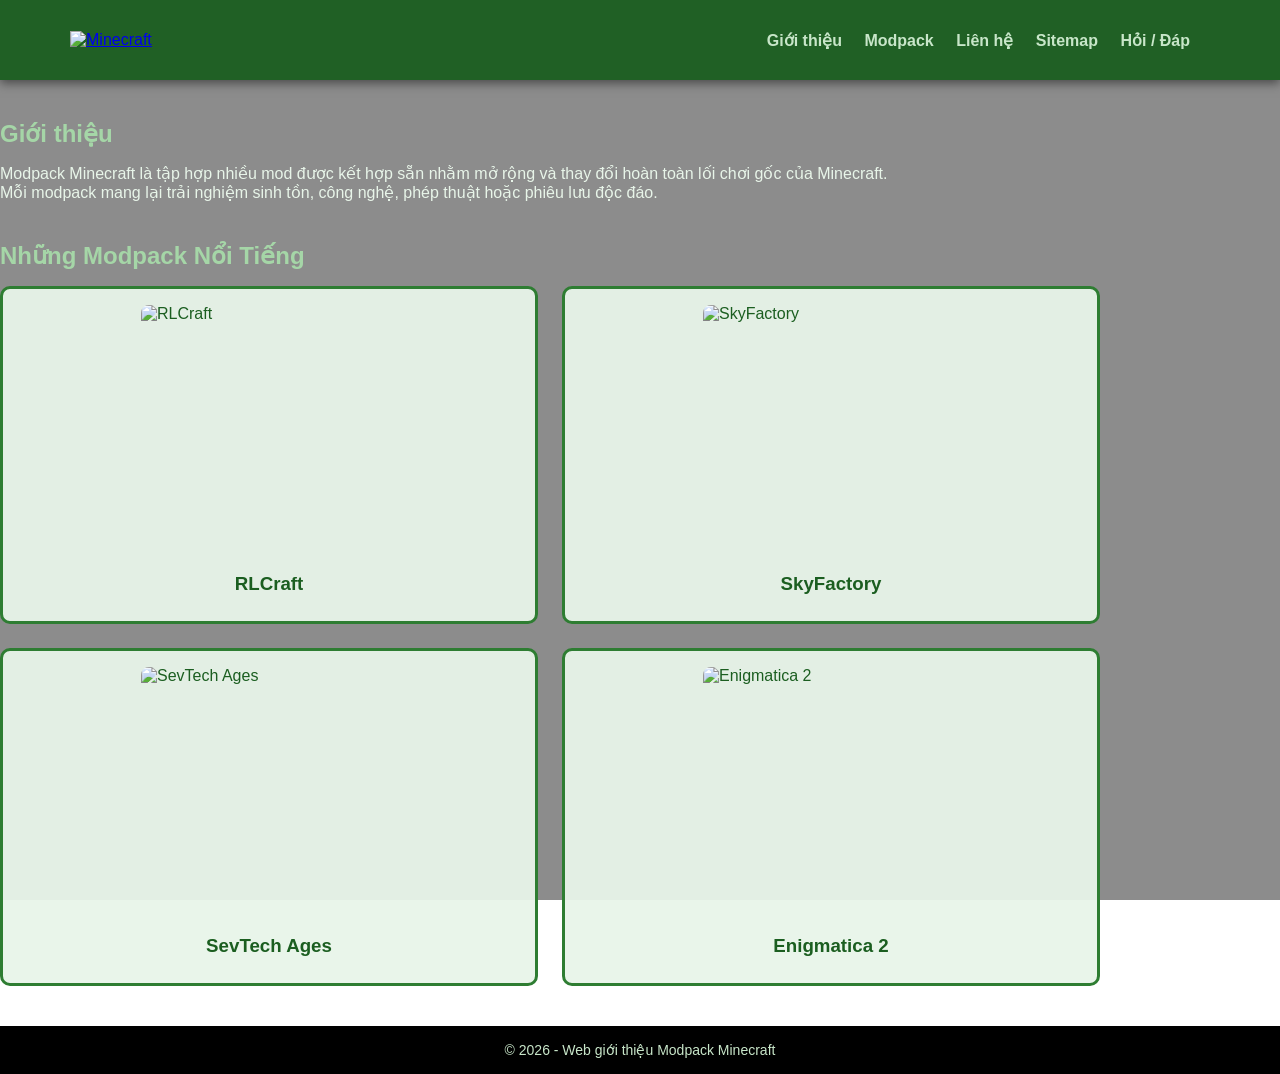
==== index.html @ d9150b83 "Update and rename ASM.html to index.html" ====
<!DOCTYPE html>
<html lang="vi">
<head>
    <meta charset="UTF-8">
    <title>Minecraft Modpacks</title>
    <link rel="icon" type="image/png" href="images/logomc.png">
    <link rel="stylesheet" href="ASMstyles.css">
    <link href="https://fonts.googleapis.com/css2?family=Be+Vietnam+Pro:wght@500;600;700&display=swap" rel="stylesheet">
</head>

<script>
function toggleDetail(card) {
    card.classList.toggle("active");
}
</script>

<body>

<header class="site-header">
    <div class="container header-flex">
        <div class="logo">
            <a href="ASM.html">
                <img src="images/logomc.png" alt="Minecraft">
            </a>
        </div>

        <nav class="nav">
            <a href="#">Giới thiệu</a>
            <a href="#">Modpack</a>
            <a href="#">Liên hệ</a>
            <a href="#">Sitemap</a>
            <a href="#">Hỏi / Đáp</a>
        </nav>
    </div>
</header>

<!-- GIỚI THIỆU -->
<div class="container section">
    <h2>Giới thiệu</h2>
    <p>
        Modpack Minecraft là tập hợp nhiều mod được kết hợp sẵn nhằm mở rộng và thay đổi hoàn toàn
        lối chơi gốc của Minecraft.
    </p>
    <p>
        Mỗi modpack mang lại trải nghiệm sinh tồn, công nghệ, phép thuật hoặc phiêu lưu độc đáo.
    </p>
</div>

<!-- MODPACK -->
<div class="container section">
    <h2>Những Modpack Nổi Tiếng</h2>

    <div class="modpack-grid">

        <!-- RLCraft -->
        <div class="modpack-card rlcraft" onclick="toggleDetail(this)">
            <img src="images/rlcraft.jpg" alt="RLCraft">
            <h3>RLCraft</h3>

            <div class="modpack-detail">
                <p><b>Giới thiệu:</b> Modpack sinh tồn cực khó</p>
                <p><b>Mô tả:</b> RPG, khát nước, nhiệt độ</p>
                <p><b>Độ khó:</b> ★★★★★</p>

                <div class="video-embed">
                    <iframe src="https://www.youtube.com/embed/tbRAUWNf-2Y"
                        allowfullscreen>
                    </iframe>
                </div>
            </div>
        </div>

        <!-- SkyFactory -->
        <div class="modpack-card skyfactory" onclick="toggleDetail(this)">
            <img src="images/skyfactory.jpg" alt="SkyFactory">
            <h3>SkyFactory</h3>

            <div class="modpack-detail">
                <p><b>Giới thiệu:</b> Sinh tồn trên đảo bay</p>
                <p><b>Mô tả:</b> Tạo tài nguyên từ số 0</p>
                <p><b>Độ khó:</b> ★★★☆☆</p>

                <div class="video-embed">
                    <iframe src="https://www.youtube.com/embed/4mYI1bH5y6A"
                        allowfullscreen>
                    </iframe>
                </div>
            </div>
        </div>

        <!-- SevTech -->
        <div class="modpack-card sevtech" onclick="toggleDetail(this)">
            <img src="images/sevtech.jpg" alt="SevTech Ages">
            <h3>SevTech Ages</h3>

            <div class="modpack-detail">
                <p><b>Giới thiệu:</b> Tiến hóa qua thời đại</p>
                <p><b>Mô tả:</b> Từ đồ đá đến công nghệ cao</p>
                <p><b>Độ khó:</b> ★★★★☆</p>

                <div class="video-embed">
                    <iframe src="https://www.youtube.com/embed/GxkqZ6Q9K1A"
                        allowfullscreen>
                    </iframe>
                </div>
            </div>
        </div>

        <!-- Enigmatica -->
        <div class="modpack-card enigmatica" onclick="toggleDetail(this)">
            <img src="images/enigmatica.jpg" alt="Enigmatica 2">
            <h3>Enigmatica 2</h3>

            <div class="modpack-detail">
                <p><b>Giới thiệu:</b> Sinh tồn + công nghệ + phép thuật</p>
                <p><b>Mô tả:</b> Quest rõ ràng</p>
                <p><b>Độ khó:</b> ★★★★☆</p>

                <div class="video-embed">
                    <iframe src="https://www.youtube.com/embed/R2U9Z8Zs5mU"
                        allowfullscreen>
                    </iframe>
                </div>
            </div>
        </div>

    </div>
</div>

<footer class="site-footer">
    © 2026 - Web giới thiệu Modpack Minecraft
</footer>

</body>
</html>
---- ASMstyles.css ----
/* ===== RESET ===== */
* {
    box-sizing: border-box;
    margin: 0;
    padding: 0;
    font-family: Arial, Helvetica, sans-serif;
}

/* ===== BODY + BACKGROUND ===== */
body {
    padding-top: 80px; /* chừa header fixed */
    color: #e8f5e9;
    position: relative;
    min-height: 100vh;
    overflow-x: hidden;
}

/* ===== BACKGROUND IMAGE (BLUR) ===== */
body::before {
    content: "";
    position: fixed;
    top: 0;
    left: 0;
    width: 100%;
    height: 100%;

    background-image: url("images/background.jpg");
    background-size: cover;
    background-position: center;
    background-repeat: no-repeat;

    filter: blur(8px);
    transform: scale(1.1);

    z-index: -2;
}

/* ===== DARK OVERLAY ===== */
body::after {
    content: "";
    position: fixed;
    top: 0;
    left: 0;
    width: 100%;
    height: 100%;
    background: rgba(0, 0, 0, 0.45);
    z-index: -1;
}

/* ===== HEADER ===== */
.site-header {
    position: fixed;
    top: 0;
    left: 0;
    width: 100%;
    height: 80px;
    background: rgba(27, 94, 32, 0.95);
    z-index: 1000;
    box-shadow: 0 3px 10px rgba(0,0,0,0.5);
}

.header-flex {
    display: flex;
    align-items: center;
    justify-content: space-between;
    height: 100%;
}

.logo {
    display: flex;
    align-items: center;
    margin-left: -20px; /* 👈 xích về trái */
}

.nav a {
    color: #c8e6c9;
    margin-left: 18px;
    text-decoration: none;
    font-weight: bold;
}

.nav a:hover {
    color: #ffeb3b;
}

/* ===== LAYOUT ===== */
.container {
    width: 90%;
    max-width: 1100px;
    margin: auto;
}

.section {
    margin: 40px 0;
}

h2 {
    color: #a5d6a7;
    margin-bottom: 16px;
}

/* ===== TABLE ===== */
.modpack-table {
    width: 100%;
    border-collapse: collapse;
    background: rgba(232, 245, 233, 0.95);
    color: #1b5e20;
    border-radius: 8px;
    overflow: hidden;
}

.modpack-table th,
.modpack-table td {
    border: 2px solid #1b5e20;
    padding: 12px;
    vertical-align: top;
}

.modpack-table th {
    background: #2e7d32;
    color: #ffffff;
    text-align: left;
}

.modpack-table tr:hover {
    background: #c8e6c9;
}

.modpack-table img {
    width: 180px;
    height: 110px;
    object-fit: cover;
    display: block;
    border-radius: 4px;
    border: 2px solid #2e7d32;
}

/* ===== FOOTER ===== */
.site-footer {
    background: rgba(13, 59, 38, 0.95);
    color: #c8e6c9;
    text-align: center;
    padding: 16px;
    margin-top: 40px;
    font-size: 14px;
    box-shadow: #94a3b8;
    background-color: #000000;
}

.modpack-grid {
    display: grid;
    grid-template-columns: repeat(2, 1fr);
    gap: 24px;
}

.modpack-card {
    background: rgba(232, 245, 233, 0.95);
    color: #1b5e20;
    border: 3px solid #2e7d32;
    border-radius: 10px;
    padding: 16px;
    cursor: pointer;
    transition: transform 0.2s, box-shadow 0.2s;
}

.modpack-card:hover {
    transform: translateY(-6px);
    box-shadow: 0 10px 20px rgba(0,0,0,0.4);
}

.modpack-card img {
    width: 256px;
    height: 256px;
    object-fit: cover;
    border-radius: 8px;
    margin: 0 auto 12px;   /* căn giữa ảnh */
    display: block;
}
.modpack-card h3 {
    text-align: center;
    margin-bottom: 10px;
}

/* ===== DETAIL (ẨN / HIỆN) ===== */
.modpack-detail {
    display: none;
    margin-top: 10px;
}

.modpack-detail a {
    display: inline-block;
    margin-top: 6px;
    color: #1b5e20;
    font-weight: bold;
}

.modpack-card.active .modpack-detail {
    display: block;
}

/* ===== CARD CHUNG ===== */
.modpack-card {
    background: rgba(232, 245, 233, 0.95);
    color: #1b5e20;
    border: 3px solid #2e7d32;
    border-radius: 10px;
    padding: 16px;
    cursor: pointer;

    transition:
        transform 0.2s,
        box-shadow 0.25s,
        background-color 0.25s,
        border-color 0.25s;
}

.modpack-card:hover {
    transform: translateY(-6px);
}

/* ===== RLCraft – ĐỎ (NGUY HIỂM) ===== */
.modpack-card.rlcraft:hover {
    background: #ffebee;
    border-color: #d32f2f;
    box-shadow: 0 0 18px rgba(211, 47, 47, 0.7);
}

.modpack-card.rlcraft:hover h3 {
    color: #b71c1c;
}

/* ===== SkyFactory – XANH TRỜI ===== */
.modpack-card.skyfactory:hover {
    background: #e3f2fd;
    border-color: #1976d2;
    box-shadow: 0 0 18px rgba(25, 118, 210, 0.7);
}

.modpack-card.skyfactory:hover h3 {
    color: #0d47a1;
}

/* ===== SevTech – TÍM CÔNG NGHỆ ===== */
.modpack-card.sevtech:hover {
    background: #f3e5f5;
    border-color: #7b1fa2;
    box-shadow: 0 0 18px rgba(123, 31, 162, 0.7);
}

.modpack-card.sevtech:hover h3 {
    color: #4a148c;
}

/* ===== Enigmatica – XANH LÁ PHÉP THUẬT (FIX) ===== */
.modpack-card.enigmatica:hover {
    background: #c8e6c9;            /* xanh đậm hơn */
    border-color: #1b5e20;          /* xanh đậm rõ */
    box-shadow: 0 0 20px rgba(27, 94, 32, 0.8);
}

.modpack-card.enigmatica:hover h3 {
    color: #0d3b26;
}

/* ===== MAP DƯỚI FOOTER ===== */
.map-footer {
    display: flex;
    justify-content: flex-end; /* đẩy sang phải */
    padding: 16px 5%;
    background: rgba(0, 0, 0, 0.9);
}

.map-footer iframe {
    width: 320px;
    height: 200px;
    border: 0;
    border-radius: 10px;
    box-shadow: 0 6px 16px rgba(0,0,0,0.6);
}

/* ===== VIDEO MODAL ===== */
.video-modal {
    position: fixed;
    inset: 0;
    background: rgba(0,0,0,0.85);
    display: none;
    justify-content: center;
    align-items: center;
    z-index: 2000;
}

.video-content {
    position: relative;
    width: 80%;
    max-width: 900px;
    aspect-ratio: 16 / 9;
    background: #000;
    border-radius: 12px;
    box-shadow: 0 0 30px rgba(0,0,0,0.8);
}

.video-content iframe {
    width: 100%;
    height: 100%;
    border-radius: 12px;
    border: none;
}

.close-btn {
    position: absolute;
    top: -40px;
    right: 0;
    font-size: 28px;
    color: #fff;
    cursor: pointer;
}

/* ===== VIDEO EMBED TRONG CARD ===== */
.video-embed {
    margin-top: 12px;
    border-radius: 10px;
    overflow: hidden;
    box-shadow: 0 6px 16px rgba(0,0,0,0.4);
}

.video-embed iframe {
    width: 100%;
    height: 220px;
    border: none;
}
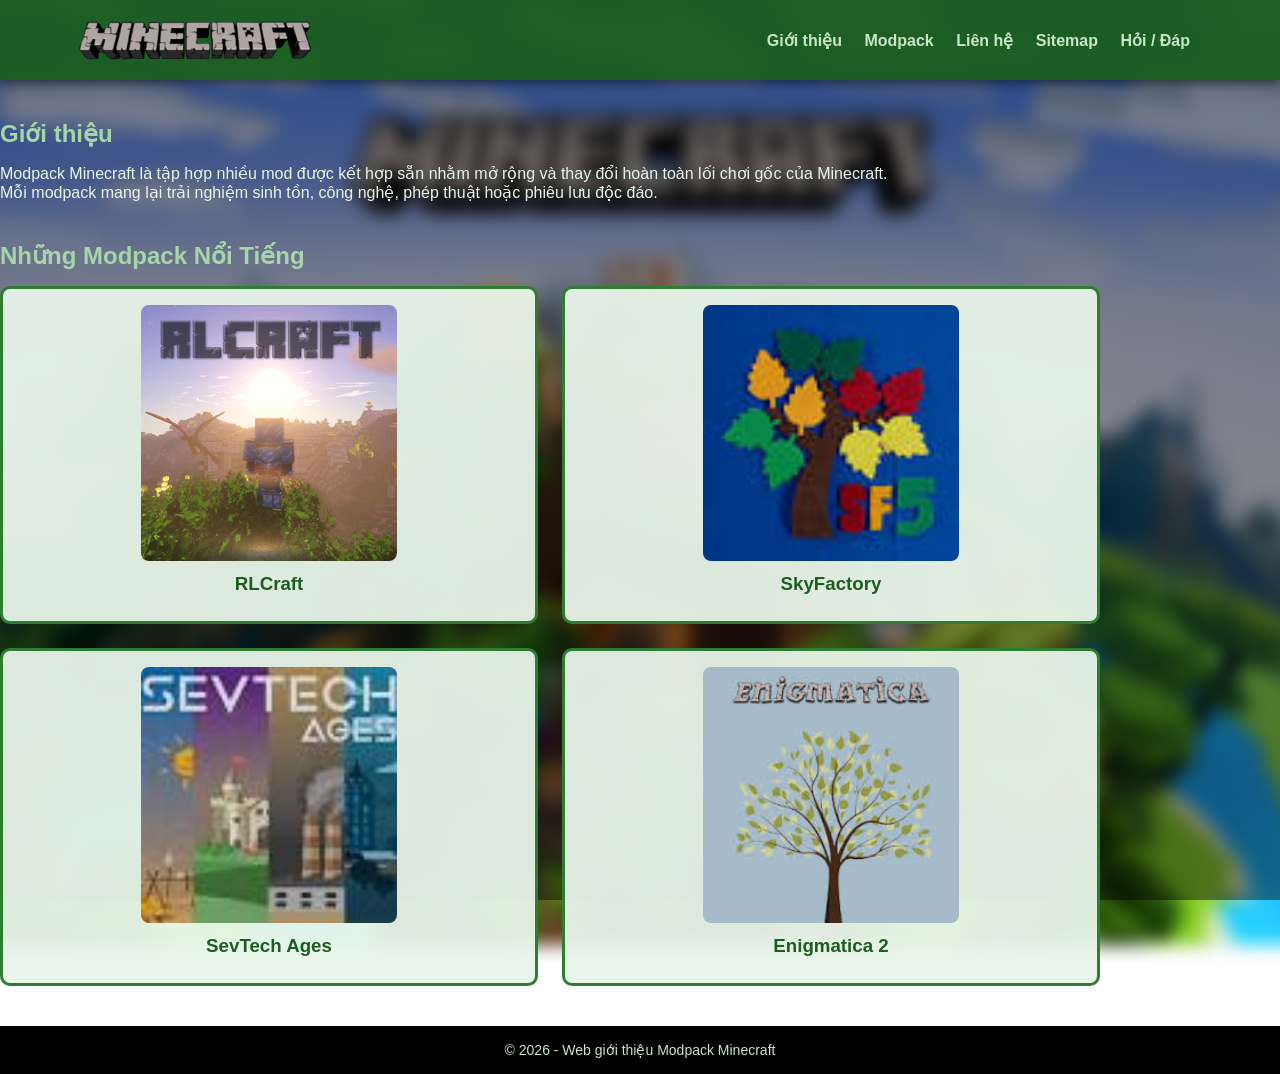
==== commit b33dac1a: "Update index.html" ====
--- a/index.html
+++ b/index.html
@@ -25,11 +25,11 @@
         </div>
 
         <nav class="nav">
-            <a href="#">Giới thiệu</a>
+            <a href="file:///D:/Study/TAILIEU_D/WEB/lab5/Lab5.html">Giới thiệu</a>
             <a href="#">Modpack</a>
             <a href="#">Liên hệ</a>
             <a href="#">Sitemap</a>
-            <a href="#">Hỏi / Đáp</a>
+            <a href="file:///D:/Study/TAILIEU_D/WEB/lab6/Lab6.html">Hỏi / Đáp</a>
         </nav>
     </div>
 </header>
@@ -133,3 +133,4 @@
 
 </body>
 </html>
+
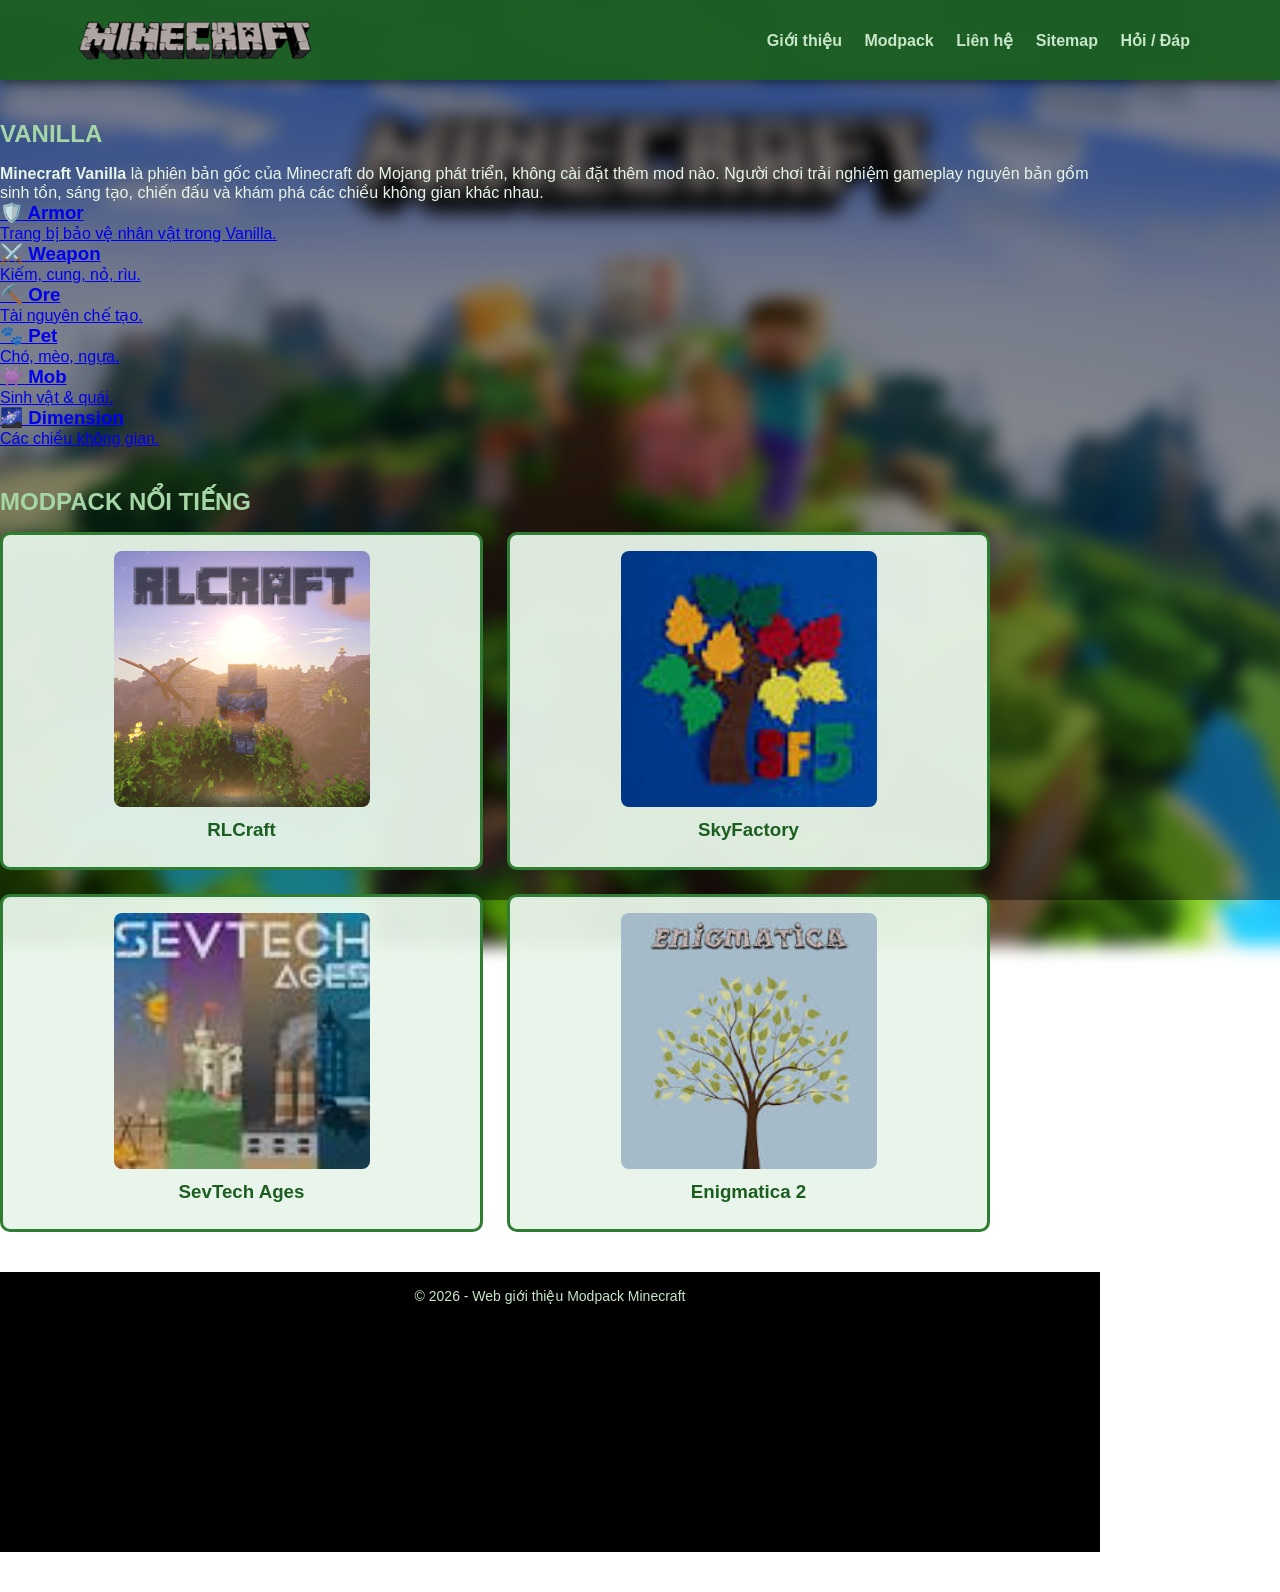
==== commit 1ae1a44d: "Update index.html" ====
--- a/index.html
+++ b/index.html
@@ -1,136 +1,185 @@
-<!DOCTYPE html>
-<html lang="vi">
-<head>
-    <meta charset="UTF-8">
-    <title>Minecraft Modpacks</title>
-    <link rel="icon" type="image/png" href="images/logomc.png">
-    <link rel="stylesheet" href="ASMstyles.css">
-    <link href="https://fonts.googleapis.com/css2?family=Be+Vietnam+Pro:wght@500;600;700&display=swap" rel="stylesheet">
-</head>
+    <!DOCTYPE html>
+    <html lang="vi">
+    <head>
+        <meta charset="UTF-8">
+        <title>Minecraft Modpacks</title>
+        <link rel="icon" type="image/png" href="images/logomc.png">
+        <link rel="stylesheet" href="ASMstyles.css">
+        <link rel="preconnect" href="https://fonts.googleapis.com">
+    <link rel="preconnect" href="https://fonts.gstatic.com" crossorigin>
+    <link href="https://fonts.googleapis.com/css2?family=Be+Vietnam+Pro:wght@400;600;700;800&display=swap" rel="stylesheet">
+    </head>
 
-<script>
-function toggleDetail(card) {
-    card.classList.toggle("active");
-}
-</script>
+    <script>
+    function toggleDetail(card) {
+        card.classList.toggle("active");
+    }
+    </script>
 
-<body>
+    <body>
 
-<header class="site-header">
-    <div class="container header-flex">
-        <div class="logo">
-            <a href="ASM.html">
-                <img src="images/logomc.png" alt="Minecraft">
-            </a>
+    <header class="site-header">
+        <div class="container header-flex">
+            <div class="logo">
+                <a href="ASM.html">
+                    <img src="images/logomc.png" alt="Minecraft">
+                </a>
+            </div>
+
+            <nav class="nav">
+                <a href="#">Giới thiệu</a>
+                <a href="#">Modpack</a>
+                <a href="#">Liên hệ</a>
+                <a href="#sitemap">Sitemap</a>
+                <a href="#">Hỏi / Đáp</a>
+            </nav>
         </div>
+    </header>
 
-        <nav class="nav">
-            <a href="file:///D:/Study/TAILIEU_D/WEB/lab5/Lab5.html">Giới thiệu</a>
-            <a href="#">Modpack</a>
-            <a href="#">Liên hệ</a>
-            <a href="#">Sitemap</a>
-            <a href="file:///D:/Study/TAILIEU_D/WEB/lab6/Lab6.html">Hỏi / Đáp</a>
-        </nav>
-    </div>
-</header>
+    <!-- VANILLA -->
+    <div class="container section" id="vanilla">
+        <h2 class="section-title">VANILLA</h2>
 
-<!-- GIỚI THIỆU -->
-<div class="container section">
-    <h2>Giới thiệu</h2>
-    <p>
-        Modpack Minecraft là tập hợp nhiều mod được kết hợp sẵn nhằm mở rộng và thay đổi hoàn toàn
-        lối chơi gốc của Minecraft.
-    </p>
-    <p>
-        Mỗi modpack mang lại trải nghiệm sinh tồn, công nghệ, phép thuật hoặc phiêu lưu độc đáo.
-    </p>
+        <p>
+            <b>Minecraft Vanilla</b> là phiên bản gốc của Minecraft do Mojang phát triển,
+            không cài đặt thêm mod nào.
+            Người chơi trải nghiệm gameplay nguyên bản gồm sinh tồn, sáng tạo,
+            chiến đấu và khám phá các chiều không gian khác nhau.
+        </p>
+
+<div class="vanilla-grid">
+
+    <a class="vanilla-card" href="vanilla-armor.html">
+        <h3>🛡️ Armor</h3>
+        <p>Trang bị bảo vệ nhân vật trong Vanilla.</p>
+    </a>
+
+    <a class="vanilla-card" href="vanilla-weapon.html">
+        <h3>⚔️ Weapon</h3>
+        <p>Kiếm, cung, nỏ, rìu.</p>
+    </a>
+
+    <a class="vanilla-card" href="vanilla-ore.html">
+        <h3>⛏️ Ore</h3>
+        <p>Tài nguyên chế tạo.</p>
+    </a>
+
+    <a class="vanilla-card" href="vanilla-pet.html">
+        <h3>🐾 Pet</h3>
+        <p>Chó, mèo, ngựa.</p>
+    </a>
+
+    <a class="vanilla-card" href="vanilla-mob.html">
+        <h3>👾 Mob</h3>
+        <p>Sinh vật & quái.</p>
+    </a>
+
+    <a class="vanilla-card" href="vanilla-dimension.html">
+        <h3>🌌 Dimension</h3>
+        <p>Các chiều không gian.</p>
+    </a>
+
 </div>
 
-<!-- MODPACK -->
-<div class="container section">
-    <h2>Những Modpack Nổi Tiếng</h2>
 
-    <div class="modpack-grid">
 
-        <!-- RLCraft -->
-        <div class="modpack-card rlcraft" onclick="toggleDetail(this)">
-            <img src="images/rlcraft.jpg" alt="RLCraft">
-            <h3>RLCraft</h3>
+    <!-- MODPACK -->
+    <div class="container section">
+        <h2 class="section-title">MODPACK NỔI TIẾNG</h2>
 
-            <div class="modpack-detail">
-                <p><b>Giới thiệu:</b> Modpack sinh tồn cực khó</p>
-                <p><b>Mô tả:</b> RPG, khát nước, nhiệt độ</p>
-                <p><b>Độ khó:</b> ★★★★★</p>
+        <div class="modpack-grid">
 
-                <div class="video-embed">
-                    <iframe src="https://www.youtube.com/embed/tbRAUWNf-2Y"
-                        allowfullscreen>
-                    </iframe>
+            <!-- RLCraft -->
+            <div class="modpack-card rlcraft" onclick="toggleDetail(this)">
+                <img src="images/rlcraft.jpg" alt="RLCraft">
+                <h3>RLCraft</h3>
+
+                <div class="modpack-detail">
+                    <p><b>Giới thiệu:</b> Modpack sinh tồn cực khó</p>
+                    <p><b>Mô tả:</b> RPG, khát nước, nhiệt độ</p>
+                    <p><b>Độ khó:</b> ★★★★★</p>
+
+                    <div class="video-embed">
+                        <iframe src="https://www.youtube.com/embed/tbRAUWNf-2Y"
+                            allowfullscreen>
+                        </iframe>
+                    </div>
                 </div>
             </div>
-        </div>
 
-        <!-- SkyFactory -->
-        <div class="modpack-card skyfactory" onclick="toggleDetail(this)">
-            <img src="images/skyfactory.jpg" alt="SkyFactory">
-            <h3>SkyFactory</h3>
+            <!-- SkyFactory -->
+            <div class="modpack-card skyfactory" onclick="toggleDetail(this)">
+                <img src="images/skyfactory.jpg" alt="SkyFactory">
+                <h3>SkyFactory</h3>
 
-            <div class="modpack-detail">
-                <p><b>Giới thiệu:</b> Sinh tồn trên đảo bay</p>
-                <p><b>Mô tả:</b> Tạo tài nguyên từ số 0</p>
-                <p><b>Độ khó:</b> ★★★☆☆</p>
+                <div class="modpack-detail">
+                    <p><b>Giới thiệu:</b> Sinh tồn trên đảo bay</p>
+                    <p><b>Mô tả:</b> Tạo tài nguyên từ số 0</p>
+                    <p><b>Độ khó:</b> ★★★☆☆</p>
 
-                <div class="video-embed">
-                    <iframe src="https://www.youtube.com/embed/4mYI1bH5y6A"
-                        allowfullscreen>
-                    </iframe>
+                    <div class="video-embed">
+                        <iframe src="https://www.youtube.com/embed/4mYI1bH5y6A"
+                            allowfullscreen>
+                        </iframe>
+                    </div>
                 </div>
             </div>
-        </div>
 
-        <!-- SevTech -->
-        <div class="modpack-card sevtech" onclick="toggleDetail(this)">
-            <img src="images/sevtech.jpg" alt="SevTech Ages">
-            <h3>SevTech Ages</h3>
+            <!-- SevTech -->
+            <div class="modpack-card sevtech" onclick="toggleDetail(this)">
+                <img src="images/sevtech.jpg" alt="SevTech Ages">
+                <h3>SevTech Ages</h3>
 
-            <div class="modpack-detail">
-                <p><b>Giới thiệu:</b> Tiến hóa qua thời đại</p>
-                <p><b>Mô tả:</b> Từ đồ đá đến công nghệ cao</p>
-                <p><b>Độ khó:</b> ★★★★☆</p>
+                <div class="modpack-detail">
+                    <p><b>Giới thiệu:</b> Tiến hóa qua thời đại</p>
+                    <p><b>Mô tả:</b> Từ đồ đá đến công nghệ cao</p>
+                    <p><b>Độ khó:</b> ★★★★☆</p>
 
-                <div class="video-embed">
-                    <iframe src="https://www.youtube.com/embed/GxkqZ6Q9K1A"
-                        allowfullscreen>
-                    </iframe>
+                    <div class="video-embed">
+                        <iframe src="https://www.youtube.com/embed/GxkqZ6Q9K1A"
+                            allowfullscreen>
+                        </iframe>
+                    </div>
                 </div>
             </div>
-        </div>
 
-        <!-- Enigmatica -->
-        <div class="modpack-card enigmatica" onclick="toggleDetail(this)">
-            <img src="images/enigmatica.jpg" alt="Enigmatica 2">
-            <h3>Enigmatica 2</h3>
+            <!-- Enigmatica -->
+            <div class="modpack-card enigmatica" onclick="toggleDetail(this)">
+                <img src="images/enigmatica.jpg" alt="Enigmatica 2">
+                <h3>Enigmatica 2</h3>
 
-            <div class="modpack-detail">
-                <p><b>Giới thiệu:</b> Sinh tồn + công nghệ + phép thuật</p>
-                <p><b>Mô tả:</b> Quest rõ ràng</p>
-                <p><b>Độ khó:</b> ★★★★☆</p>
+                <div class="modpack-detail">
+                    <p><b>Giới thiệu:</b> Sinh tồn + công nghệ + phép thuật</p>
+                    <p><b>Mô tả:</b> Quest rõ ràng</p>
+                    <p><b>Độ khó:</b> ★★★★☆</p>
 
-                <div class="video-embed">
-                    <iframe src="https://www.youtube.com/embed/R2U9Z8Zs5mU"
-                        allowfullscreen>
-                    </iframe>
+                    <div class="video-embed">
+                        <iframe src="https://www.youtube.com/embed/R2U9Z8Zs5mU"
+                            allowfullscreen>
+                        </iframe>
+                    </div>
                 </div>
             </div>
+
         </div>
+    </div>          
 
+    <!-- ===== FOOTER + MAP (GIỮ NGUYÊN) ===== -->
+<footer class="site-footer" id="sitemap">
+    <div class="footer-text">
+        © 2026 - Web giới thiệu Modpack Minecraft
     </div>
-</div>
 
-<footer class="site-footer">
-    © 2026 - Web giới thiệu Modpack Minecraft
+    <div class="map-footer">
+        <iframe 
+            src="https://www.google.com/maps/embed?pb=!1m18!1m12!1m3!1d3918.966127888972!2d106.6032147737362!3d10.813904058503981!2m3!1f0!2f0!3f0!3m2!1i1024!2i768!4f13.1!3m3!1m2!1s0x31752b953efb20ef%3A0x41ed21a46cbdc6c!2zRlBUIFBvbHlTY2hvb2wgLSBDxqEgc-G7nyBCw6xuaCBUw6Ju!5e0!3m2!1sen!2s!4v1769586740682!5m2!1sen!2s"
+            loading="lazy"
+            referrerpolicy="no-referrer-when-downgrade">
+        </iframe>
+    </div>
 </footer>
 
-</body>
-</html>
 
+    </body>
+    </html>
+    
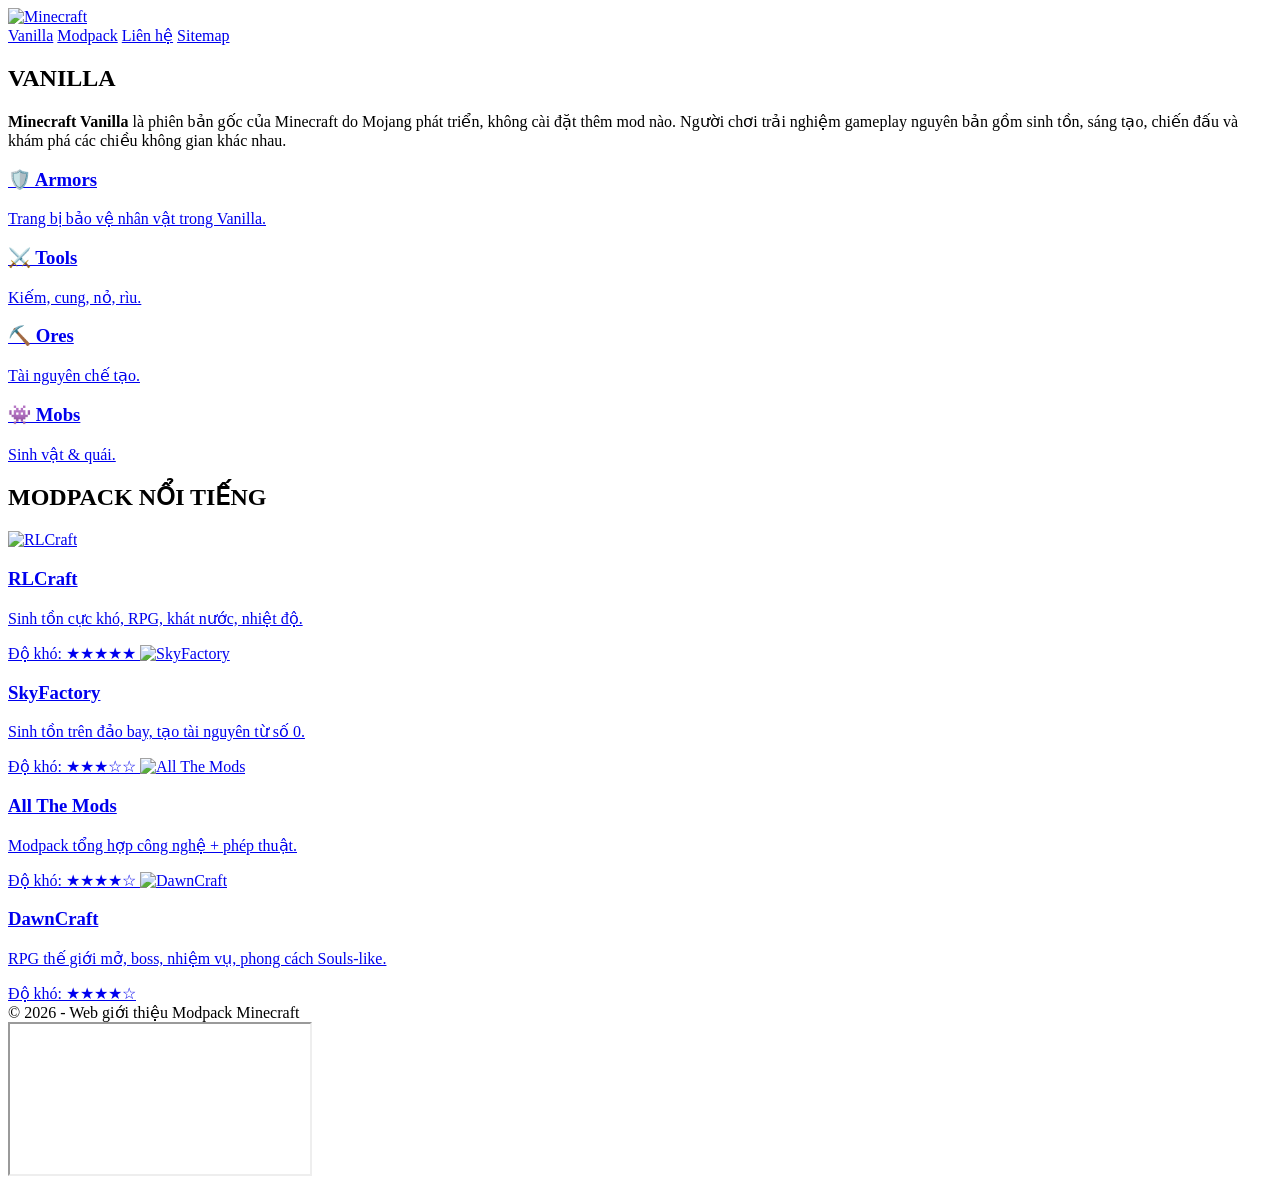
==== commit fc0b2f75: "Update index.html" ====
--- a/index.html
+++ b/index.html
@@ -27,11 +27,10 @@
             </div>
 
             <nav class="nav">
-                <a href="#">Giới thiệu</a>
-                <a href="#">Modpack</a>
-                <a href="#">Liên hệ</a>
+                <a href="#vanilla">Vanilla</a>
+                <a href="#modpack">Modpack</a>
+                <a href="lienhe.html">Liên hệ</a>
                 <a href="#sitemap">Sitemap</a>
-                <a href="#">Hỏi / Đáp</a>
             </nav>
         </div>
     </header>
@@ -50,119 +49,70 @@
 <div class="vanilla-grid">
 
     <a class="vanilla-card" href="vanilla-armor.html">
-        <h3>🛡️ Armor</h3>
+        <h3>🛡️ Armors</h3>
         <p>Trang bị bảo vệ nhân vật trong Vanilla.</p>
     </a>
 
-    <a class="vanilla-card" href="vanilla-weapon.html">
-        <h3>⚔️ Weapon</h3>
+    <a class="vanilla-card" href="vanilla-tools.html">
+        <h3>⚔️ Tools</h3>
         <p>Kiếm, cung, nỏ, rìu.</p>
     </a>
 
     <a class="vanilla-card" href="vanilla-ore.html">
-        <h3>⛏️ Ore</h3>
+        <h3>⛏️ Ores</h3>
         <p>Tài nguyên chế tạo.</p>
     </a>
 
-    <a class="vanilla-card" href="vanilla-pet.html">
-        <h3>🐾 Pet</h3>
-        <p>Chó, mèo, ngựa.</p>
-    </a>
-
-    <a class="vanilla-card" href="vanilla-mob.html">
-        <h3>👾 Mob</h3>
+    <a class="vanilla-card" href="vanilla-mobs.html">
+        <h3>👾 Mobs</h3>
         <p>Sinh vật & quái.</p>
     </a>
-
-    <a class="vanilla-card" href="vanilla-dimension.html">
-        <h3>🌌 Dimension</h3>
-        <p>Các chiều không gian.</p>
-    </a>
-
 </div>
 
 
 
     <!-- MODPACK -->
-    <div class="container section">
-        <h2 class="section-title">MODPACK NỔI TIẾNG</h2>
+    <div class="container section" id="modpack">
+    <h2 class="section-title">MODPACK NỔI TIẾNG</h2>
 
-        <div class="modpack-grid">
+    <div class="modpack-grid">
 
-            <!-- RLCraft -->
-            <div class="modpack-card rlcraft" onclick="toggleDetail(this)">
-                <img src="images/rlcraft.jpg" alt="RLCraft">
-                <h3>RLCraft</h3>
+        <!-- RLCraft -->
+        <a class="modpack-card rlcraft" href="rlcraft.html">
+            <img src="images/rlcraft.jpg" alt="RLCraft">
+            <h3>RLCraft</h3>
+            <p>Sinh tồn cực khó, RPG, khát nước, nhiệt độ.</p>
+            <span class="difficulty">Độ khó: ★★★★★</span>
+        </a>
 
-                <div class="modpack-detail">
-                    <p><b>Giới thiệu:</b> Modpack sinh tồn cực khó</p>
-                    <p><b>Mô tả:</b> RPG, khát nước, nhiệt độ</p>
-                    <p><b>Độ khó:</b> ★★★★★</p>
+        <!-- SkyFactory -->
+        <a class="modpack-card skyfactory" href="skyfactory.html">
+            <img src="images/skyfactory.gif" alt="SkyFactory">
+            <h3>SkyFactory</h3>
+            <p>Sinh tồn trên đảo bay, tạo tài nguyên từ số 0.</p>
+            <span class="difficulty">Độ khó: ★★★☆☆</span>
+        </a>
 
-                    <div class="video-embed">
-                        <iframe src="https://www.youtube.com/embed/tbRAUWNf-2Y"
-                            allowfullscreen>
-                        </iframe>
-                    </div>
-                </div>
-            </div>
+        <!-- All The Mods -->
+        <a class="modpack-card atm" href="allthemod.html">
+            <img src="images/allthemod.jpg" alt="All The Mods">
+            <h3>All The Mods</h3>
+            <p>Modpack tổng hợp công nghệ + phép thuật.</p>
+            <span class="difficulty">Độ khó: ★★★★☆</span>
+        </a>
 
-            <!-- SkyFactory -->
-            <div class="modpack-card skyfactory" onclick="toggleDetail(this)">
-                <img src="images/skyfactory.jpg" alt="SkyFactory">
-                <h3>SkyFactory</h3>
+        <!-- DawnCraft -->
+        <a class="modpack-card dawncraft" href="dawncraft.html">
+            <img src="images/dawncraft.gif" alt="DawnCraft">
+            <h3>DawnCraft</h3>
+            <p>RPG thế giới mở, boss, nhiệm vụ, phong cách Souls-like.</p>
+            <span class="difficulty">Độ khó: ★★★★☆</span>
+        </a>
 
-                <div class="modpack-detail">
-                    <p><b>Giới thiệu:</b> Sinh tồn trên đảo bay</p>
-                    <p><b>Mô tả:</b> Tạo tài nguyên từ số 0</p>
-                    <p><b>Độ khó:</b> ★★★☆☆</p>
-
-                    <div class="video-embed">
-                        <iframe src="https://www.youtube.com/embed/4mYI1bH5y6A"
-                            allowfullscreen>
-                        </iframe>
-                    </div>
-                </div>
-            </div>
-
-            <!-- SevTech -->
-            <div class="modpack-card sevtech" onclick="toggleDetail(this)">
-                <img src="images/sevtech.jpg" alt="SevTech Ages">
-                <h3>SevTech Ages</h3>
-
-                <div class="modpack-detail">
-                    <p><b>Giới thiệu:</b> Tiến hóa qua thời đại</p>
-                    <p><b>Mô tả:</b> Từ đồ đá đến công nghệ cao</p>
-                    <p><b>Độ khó:</b> ★★★★☆</p>
-
-                    <div class="video-embed">
-                        <iframe src="https://www.youtube.com/embed/GxkqZ6Q9K1A"
-                            allowfullscreen>
-                        </iframe>
-                    </div>
-                </div>
-            </div>
-
-            <!-- Enigmatica -->
-            <div class="modpack-card enigmatica" onclick="toggleDetail(this)">
-                <img src="images/enigmatica.jpg" alt="Enigmatica 2">
-                <h3>Enigmatica 2</h3>
-
-                <div class="modpack-detail">
-                    <p><b>Giới thiệu:</b> Sinh tồn + công nghệ + phép thuật</p>
-                    <p><b>Mô tả:</b> Quest rõ ràng</p>
-                    <p><b>Độ khó:</b> ★★★★☆</p>
-
-                    <div class="video-embed">
-                        <iframe src="https://www.youtube.com/embed/R2U9Z8Zs5mU"
-                            allowfullscreen>
-                        </iframe>
-                    </div>
-                </div>
-            </div>
-
+    </div>
+</div>
         </div>
-    </div>          
+         
 
     <!-- ===== FOOTER + MAP (GIỮ NGUYÊN) ===== -->
 <footer class="site-footer" id="sitemap">
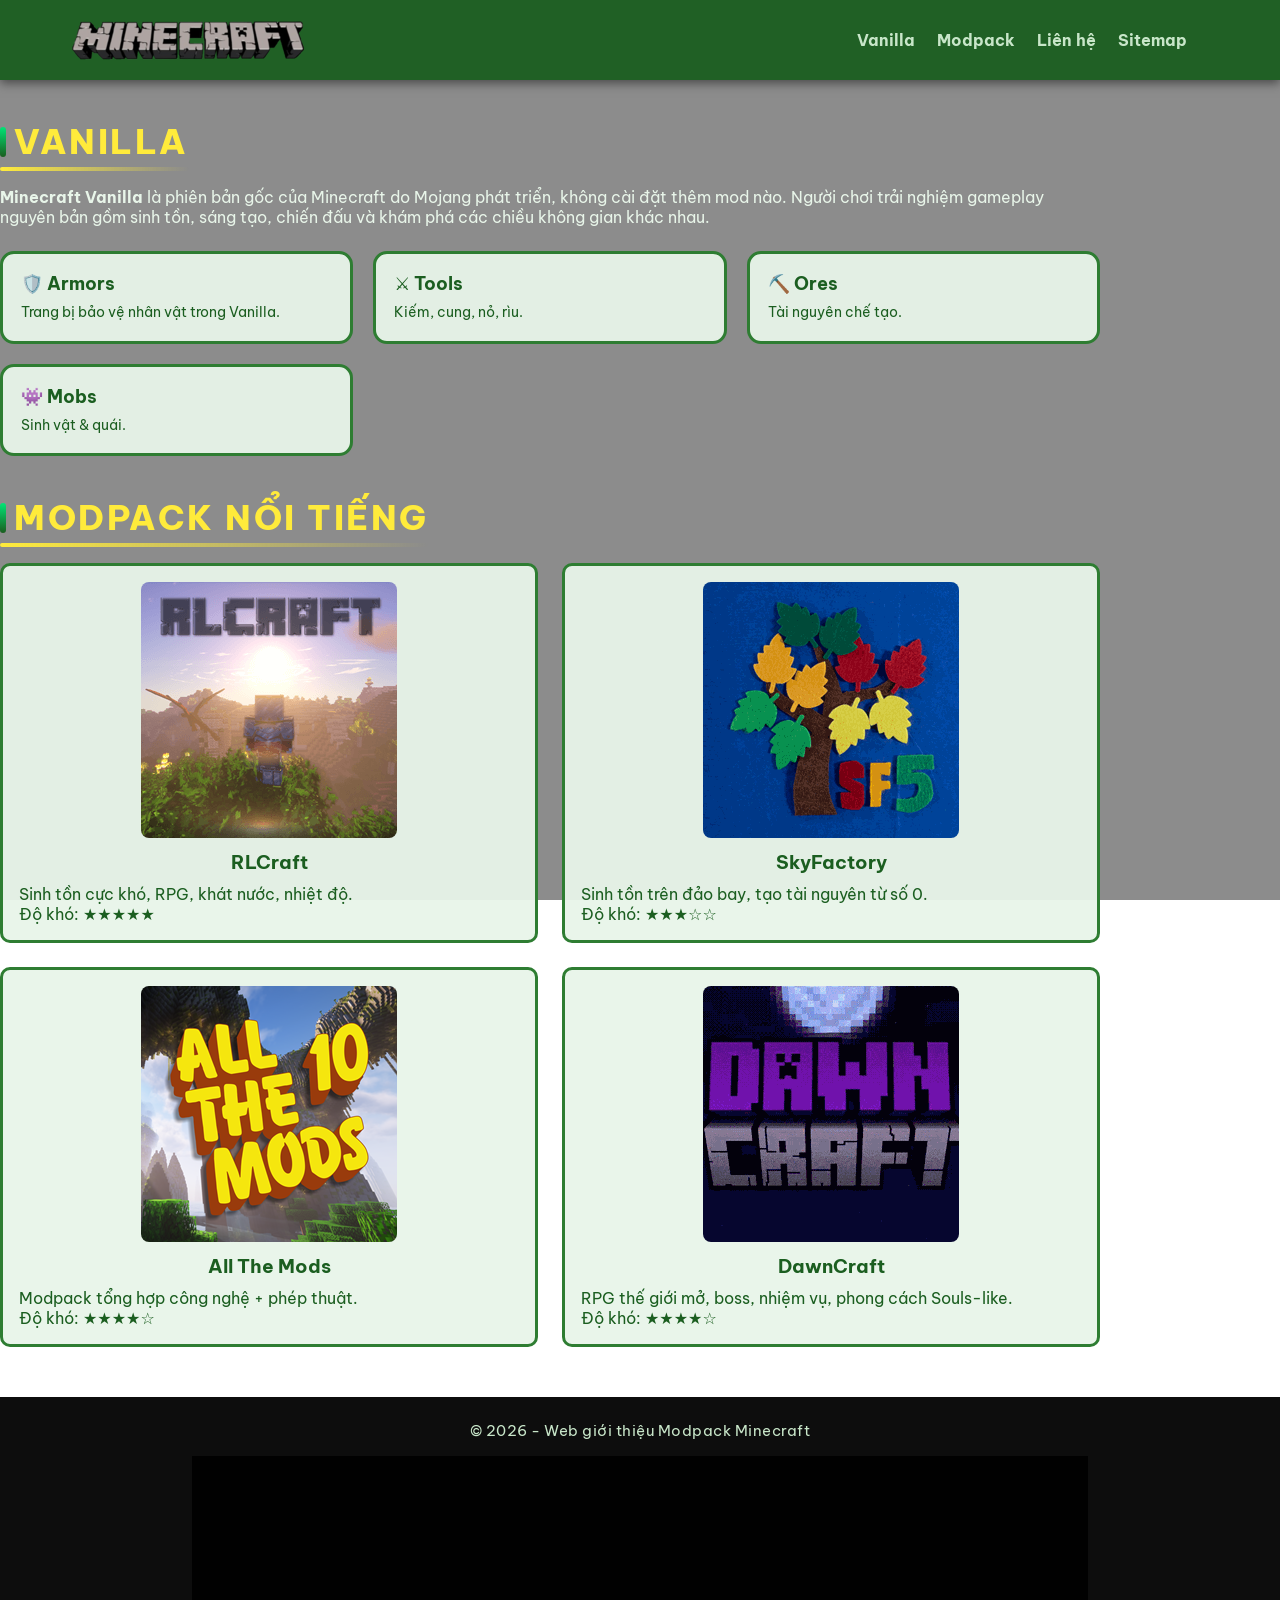
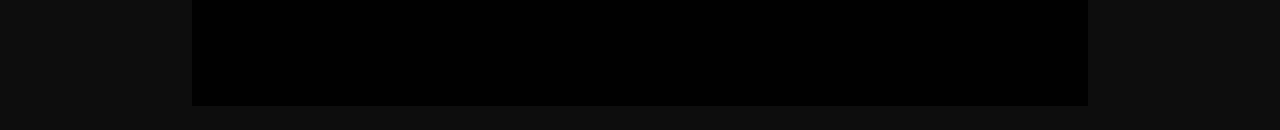
==== commit 8958c3b6: "Update index.html" ====
--- a/index.html
+++ b/index.html
@@ -1,85 +1,83 @@
-    <!DOCTYPE html>
-    <html lang="vi">
-    <head>
-        <meta charset="UTF-8">
-        <title>Minecraft Modpacks</title>
-        <link rel="icon" type="image/png" href="images/logomc.png">
-        <link rel="stylesheet" href="ASMstyles.css">
-        <link rel="preconnect" href="https://fonts.googleapis.com">
+<!DOCTYPE html>
+<html lang="vi">
+<head>
+    <meta charset="UTF-8">
+    <title>Minecraft Modpacks</title>
+    <link rel="icon" type="image/png" href="imagesG/logomc.png">
+    <link rel="stylesheet" href="ASMstyles.css">
+    <link rel="preconnect" href="https://fonts.googleapis.com">
     <link rel="preconnect" href="https://fonts.gstatic.com" crossorigin>
     <link href="https://fonts.googleapis.com/css2?family=Be+Vietnam+Pro:wght@400;600;700;800&display=swap" rel="stylesheet">
-    </head>
+</head>
 
-    <script>
-    function toggleDetail(card) {
-        card.classList.toggle("active");
-    }
-    </script>
+<script>
+function toggleDetail(card) {
+    card.classList.toggle("active");
+}
+</script>
 
-    <body>
+<body>
 
-    <header class="site-header">
-        <div class="container header-flex">
-            <div class="logo">
-                <a href="ASM.html">
-                    <img src="images/logomc.png" alt="Minecraft">
-                </a>
-            </div>
+<header class="site-header">
+    <div class="container header-flex">
+        <div class="logo">
+            <a href="ASM.html">
+                <img src="imagesG/logomc.png" alt="Minecraft">
+            </a>
+        </div>
 
-            <nav class="nav">
-                <a href="#vanilla">Vanilla</a>
-                <a href="#modpack">Modpack</a>
-                <a href="lienhe.html">Liên hệ</a>
-                <a href="#sitemap">Sitemap</a>
-            </nav>
-        </div>
-    </header>
+        <nav class="nav">
+            <a href="#vanilla">Vanilla</a>
+            <a href="#modpack">Modpack</a>
+            <a href="lienhe.html">Liên hệ</a>
+            <a href="#sitemap">Sitemap</a>
+        </nav>
+    </div>
+</header>
 
-    <!-- VANILLA -->
-    <div class="container section" id="vanilla">
-        <h2 class="section-title">VANILLA</h2>
+<!-- VANILLA -->
+<div class="container section" id="vanilla">
+    <h2 class="section-title">VANILLA</h2>
 
-        <p>
-            <b>Minecraft Vanilla</b> là phiên bản gốc của Minecraft do Mojang phát triển,
-            không cài đặt thêm mod nào.
-            Người chơi trải nghiệm gameplay nguyên bản gồm sinh tồn, sáng tạo,
-            chiến đấu và khám phá các chiều không gian khác nhau.
-        </p>
+    <p>
+        <b>Minecraft Vanilla</b> là phiên bản gốc của Minecraft do Mojang phát triển,
+        không cài đặt thêm mod nào.
+        Người chơi trải nghiệm gameplay nguyên bản gồm sinh tồn, sáng tạo,
+        chiến đấu và khám phá các chiều không gian khác nhau.
+    </p>
 
-<div class="vanilla-grid">
+    <div class="vanilla-grid">
+        <a class="vanilla-card" href="vanilla-armor.html">
+            <h3>🛡️ Armors</h3>
+            <p>Trang bị bảo vệ nhân vật trong Vanilla.</p>
+        </a>
 
-    <a class="vanilla-card" href="vanilla-armor.html">
-        <h3>🛡️ Armors</h3>
-        <p>Trang bị bảo vệ nhân vật trong Vanilla.</p>
-    </a>
+        <a class="vanilla-card" href="vanilla-tools.html">
+            <h3>⚔️ Tools</h3>
+            <p>Kiếm, cung, nỏ, rìu.</p>
+        </a>
 
-    <a class="vanilla-card" href="vanilla-tools.html">
-        <h3>⚔️ Tools</h3>
-        <p>Kiếm, cung, nỏ, rìu.</p>
-    </a>
+        <a class="vanilla-card" href="vanilla-ore.html">
+            <h3>⛏️ Ores</h3>
+            <p>Tài nguyên chế tạo.</p>
+        </a>
 
-    <a class="vanilla-card" href="vanilla-ore.html">
-        <h3>⛏️ Ores</h3>
-        <p>Tài nguyên chế tạo.</p>
-    </a>
-
-    <a class="vanilla-card" href="vanilla-mobs.html">
-        <h3>👾 Mobs</h3>
-        <p>Sinh vật & quái.</p>
-    </a>
+        <a class="vanilla-card" href="vanilla-mobs.html">
+            <h3>👾 Mobs</h3>
+            <p>Sinh vật & quái.</p>
+        </a>
+    </div>
 </div>
 
-
-
-    <!-- MODPACK -->
-    <div class="container section" id="modpack">
+<!-- MODPACK -->
+<div class="container section" id="modpack">
     <h2 class="section-title">MODPACK NỔI TIẾNG</h2>
 
     <div class="modpack-grid">
 
         <!-- RLCraft -->
         <a class="modpack-card rlcraft" href="rlcraft.html">
-            <img src="images/rlcraft.jpg" alt="RLCraft">
+            <img src="imagesG/rlcraft.jpg" alt="RLCraft">
             <h3>RLCraft</h3>
             <p>Sinh tồn cực khó, RPG, khát nước, nhiệt độ.</p>
             <span class="difficulty">Độ khó: ★★★★★</span>
@@ -87,7 +85,7 @@
 
         <!-- SkyFactory -->
         <a class="modpack-card skyfactory" href="skyfactory.html">
-            <img src="images/skyfactory.gif" alt="SkyFactory">
+            <img src="imagesG/skyfactory.gif" alt="SkyFactory">
             <h3>SkyFactory</h3>
             <p>Sinh tồn trên đảo bay, tạo tài nguyên từ số 0.</p>
             <span class="difficulty">Độ khó: ★★★☆☆</span>
@@ -95,7 +93,7 @@
 
         <!-- All The Mods -->
         <a class="modpack-card atm" href="allthemod.html">
-            <img src="images/allthemod.jpg" alt="All The Mods">
+            <img src="imagesG/allthemod.jpg" alt="All The Mods">
             <h3>All The Mods</h3>
             <p>Modpack tổng hợp công nghệ + phép thuật.</p>
             <span class="difficulty">Độ khó: ★★★★☆</span>
@@ -103,7 +101,7 @@
 
         <!-- DawnCraft -->
         <a class="modpack-card dawncraft" href="dawncraft.html">
-            <img src="images/dawncraft.gif" alt="DawnCraft">
+            <img src="imagesG/dawncraft.gif" alt="DawnCraft">
             <h3>DawnCraft</h3>
             <p>RPG thế giới mở, boss, nhiệm vụ, phong cách Souls-like.</p>
             <span class="difficulty">Độ khó: ★★★★☆</span>
@@ -111,10 +109,8 @@
 
     </div>
 </div>
-        </div>
-         
 
-    <!-- ===== FOOTER + MAP (GIỮ NGUYÊN) ===== -->
+<!-- FOOTER -->
 <footer class="site-footer" id="sitemap">
     <div class="footer-text">
         © 2026 - Web giới thiệu Modpack Minecraft
@@ -129,7 +125,5 @@
     </div>
 </footer>
 
-
-    </body>
-    </html>
-    
+</body>
+</html>
--- a/ASMstyles.css
+++ b/ASMstyles.css
@@ -0,0 +1,1371 @@
+/* ===== RESET ===== */
+* {
+    box-sizing: border-box;
+    margin: 0;
+    padding: 0;
+    font-family: 'Be Vietnam Pro', system-ui, -apple-system, BlinkMacSystemFont, sans-serif;
+}
+
+/* ===== BODY + BACKGROUND ===== */
+body {
+    padding-top: 80px; /* chừa header fixed */
+    color: #e8f5e9;
+    position: relative;
+    min-height: 100vh;
+    overflow-x: hidden;
+}
+
+/* ===== BACKGROUND IMAGE (BLUR) ===== */
+body::before {
+    content: "";
+    position: fixed;
+    top: 0;
+    left: 0;
+    width: 100%;
+    height: 100%;
+
+    background-image: url("images/background.jpg");
+    background-size: cover;
+    background-position: center;
+    background-repeat: no-repeat;
+
+    filter: blur(8px);
+    transform: scale(1.1);
+
+    z-index: -2;
+}
+
+/* ===== DARK OVERLAY ===== */
+body::after {
+    content: "";
+    position: fixed;
+    top: 0;
+    left: 0;
+    width: 100%;
+    height: 100%;
+    background: rgba(0, 0, 0, 0.45);
+    z-index: -1;
+}
+
+/* ===== HEADER ===== */
+
+header {
+    height: 80px;              /* chiều cao cố định */
+    display: flex;
+    align-items: center;
+    padding: 0 32px;
+    overflow: hidden;          /* 🚫 không cho hitbox tràn xuống */
+}
+
+.site-header {
+    position: fixed;
+    top: 0;
+    left: 0;
+    width: 100%;
+    height: 80px;
+    background: rgba(27, 94, 32, 0.95);
+    z-index: 1000;
+    box-shadow: 0 3px 10px rgba(0,0,0,0.5);
+}
+
+.header-flex {
+    display: flex;
+    align-items: center;
+    justify-content: space-between;
+    height: 100%;
+}
+
+.logo {
+    display: flex;
+    align-items: center;
+    margin-left: -30px; /* 👈 xích về trái */
+}
+
+.nav a {
+    color: #c8e6c9;
+    margin-left: 18px;
+    text-decoration: none;
+    font-weight: bold;
+}
+
+.nav a:hover {
+    color: #ffeb3b;
+}
+
+/* ===== LAYOUT ===== */
+.container {
+    width: 90%;
+    max-width: 1100px;
+    margin: auto;
+}
+
+.section {
+    margin: 40px 0;
+}
+
+h2 {
+    color: #a5d6a7;
+    margin-bottom: 16px;
+}
+
+/* ===== TABLE ===== */
+.modpack-table {
+    width: 100%;
+    border-collapse: collapse;
+    background: rgba(232, 245, 233, 0.95);
+    color: #1b5e20;
+    border-radius: 8px;
+    overflow: hidden;
+}
+
+.modpack-table th,
+.modpack-table td {
+    border: 2px solid #1b5e20;
+    padding: 12px;
+    vertical-align: top;
+}
+
+.modpack-table th {
+    background: #2e7d32;
+    color: #ffffff;
+    text-align: left;
+}
+
+.modpack-table tr:hover {
+    background: #c8e6c9;
+}
+
+.modpack-table img {
+    width: 180px;
+    height: 110px;
+    object-fit: cover;
+    display: block;
+    border-radius: 4px;
+    border: 2px solid #2e7d32;
+}
+
+/* ===== FOOTER ===== */
+.site-footer {
+    background: rgba(0, 0, 0, 0.95);
+    color: #c8e6c9;
+    padding: 24px 0;          
+    margin-top: 50px;
+    
+    display: flex;
+    flex-direction: column;
+    align-items: center;
+    gap: 16px;
+
+    font-size: 14px;
+    text-align: center;
+}
+
+
+.footer-text {
+    font-size: 15px;
+    letter-spacing: 0.5px;
+}
+
+.modpack-grid {
+    display: grid;
+    grid-template-columns: repeat(2, 1fr);
+    gap: 24px;
+}
+
+.modpack-card {
+    text-decoration: none;   /* BỎ GẠCH */
+    color: inherit;          /* Giữ màu chữ */
+    display: block;          /* Để <a> hoạt động như div */
+}
+
+.modpack-card:hover {
+    transform: translateY(-6px);
+    box-shadow: 0 10px 20px rgba(0,0,0,0.4);
+}
+
+.modpack-card img {
+    width: 256px;
+    height: 256px;
+    object-fit: cover;
+    border-radius: 8px;
+    margin: 0 auto 12px;   /* căn giữa ảnh */
+    display: block;
+}
+.modpack-card h3 {
+    text-align: center;
+    margin-bottom: 10px;
+}
+
+/* ===== DETAIL (ẨN / HIỆN) ===== */
+.modpack-detail {
+    display: none;
+    margin-top: 10px;
+}
+
+.modpack-detail a {
+    display: inline-block;
+    margin-top: 6px;
+    color: #1b5e20;
+    font-weight: bold;
+}
+
+.modpack-card.active .modpack-detail {
+    display: block;
+}
+
+/* ===== CARD CHUNG ===== */
+.modpack-card {
+    background: rgba(232, 245, 233, 0.95);
+    color: #1b5e20;
+    border: 3px solid #2e7d32;
+    border-radius: 10px;
+    padding: 16px;
+    cursor: pointer;
+
+    transition:
+        transform 0.2s,
+        box-shadow 0.25s,
+        background-color 0.25s,
+        border-color 0.25s;
+}
+
+.modpack-card:hover {
+    transform: translateY(-6px);
+}
+
+/* ===== RLCraft – ĐỎ (NGUY HIỂM) ===== */
+.modpack-card.rlcraft:hover {
+    background: #ffebee;
+    border-color: #d32f2f;
+    box-shadow: 0 0 18px rgba(211, 47, 47, 0.7);
+}
+
+.modpack-card.rlcraft:hover h3 {
+    color: #b71c1c;
+}
+
+/* ===== SkyFactory – XANH TRỜI ===== */
+.modpack-card.skyfactory:hover {
+    background: #e3f2fd;
+    border-color: #1976d2;
+    box-shadow: 0 0 18px rgba(25, 118, 210, 0.7);
+}
+
+.modpack-card.skyfactory:hover h3 {
+    color: #0d47a1;
+}
+
+/* ===== SevTech – TÍM CÔNG NGHỆ ===== */
+.modpack-card.dawncraft:hover {
+    background: #f3e5f5;
+    border-color: #7b1fa2;
+    box-shadow: 0 0 18px rgba(123, 31, 162, 0.7);
+}
+
+.modpack-card.dawncraft:hover h3 {
+    color: #4a148c;
+}
+
+/* ===== Enigmatica – XANH LÁ PHÉP THUẬT (FIX) ===== */
+.modpack-card.atm:hover {
+    background: #e7ebcb;            /* xanh đậm hơn */
+    border-color: #fbff25;          /* xanh đậm rõ */
+    box-shadow: 0 0 20px rgba(242, 255, 243, 0.8);
+}
+
+.modpack-card.atm:hover h3 {
+    color: #88941c;
+}
+
+/* ===== MAP DƯỚI FOOTER ===== */
+.map-footer {
+    width: 70vw;                         /* 👈 tràn màn hình */
+    margin-left: calc(50% - 50vw);        /* 👈 phá container */
+    background: rgba(0, 0, 0, 0.9);
+    padding: 0;
+}
+
+.map-footer iframe {
+    width: 100%;
+    height: 250px;                        /* 👈 to rõ */
+    border: 0;
+    border-radius: 0;                     /* 👈 tràn viền thật */
+    box-shadow: none;
+    display: block;
+}
+
+
+/* ===== VIDEO MODAL ===== */
+.video-modal {
+    position: fixed;
+    inset: 0;
+    background: rgba(0,0,0,0.85);
+    display: none;
+    justify-content: center;
+    align-items: center;
+    z-index: 2000;
+}
+
+.video-content {
+    position: relative;
+    width: 80%;
+    max-width: 900px;
+    aspect-ratio: 16 / 9;
+    background: #000;
+    border-radius: 12px;
+    box-shadow: 0 0 30px rgba(0,0,0,0.8);
+}
+
+.video-content iframe {
+    width: 100%;
+    height: 100%;
+    border-radius: 12px;
+    border: none;
+}
+
+.close-btn {
+    position: absolute;
+    top: -40px;
+    right: 0;
+    font-size: 28px;
+    color: #fff;
+    cursor: pointer;
+}
+
+/* ===== VIDEO EMBED TRONG CARD ===== */
+.video-embed {
+    margin-top: 12px;
+    border-radius: 10px;
+    overflow: hidden;
+    box-shadow: 0 6px 16px rgba(0,0,0,0.4);
+}
+
+.video-embed iframe {
+    width: 100%;
+    height: 220px;
+    border: none;
+}
+
+html {
+    scroll-behavior: smooth;
+}
+
+.section-title {
+    position: relative;
+    display: inline-block;
+
+    font-size: 34px;
+    font-weight: 800;
+    letter-spacing: 2.5px;
+    text-transform: uppercase;
+
+    color: #ffeb3b; /* vàng Minecraft */
+    margin-bottom: 24px;
+    padding-left: 14px;
+}
+
+/* Thanh xanh bên trái */
+.section-title::before {
+    content: "";
+    position: absolute;
+    left: 0;
+    top: 50%;
+    transform: translateY(-50%);
+
+    width: 6px;
+    height: 70%;
+    background: linear-gradient(to bottom, #00e676, #1b5e20);
+    border-radius: 4px;
+}
+
+/* Gạch chân phát sáng */
+.section-title::after {
+    content: "";
+    position: absolute;
+    left: 0;
+    bottom: -8px;
+
+    width: 100%;
+    height: 4px;
+    background: linear-gradient(to right, #ffeb3b, transparent);
+    border-radius: 4px;
+}
+
+/* Hiệu ứng hover */
+.section-title:hover {
+    text-shadow: 0 0 12px rgba(255, 235, 59, 0.9);
+}
+
+/* ===== VANILLA GRID ===== */
+.vanilla-grid {
+    display: grid;
+    grid-template-columns: repeat(3, 1fr);
+    gap: 20px;
+    margin-top: 24px;
+}
+
+/* ===== VANILLA CARD – NÂNG CẤP HIỆU ỨNG ===== */
+.vanilla-card {
+    background: rgba(232, 245, 233, 0.95);
+    color: #1b5e20;
+    border: 3px solid #2e7d32;
+    border-radius: 14px;
+    padding: 18px;
+
+    text-decoration: none;
+    display: block;
+    cursor: pointer;
+
+    transition:
+        transform 0.25s ease,
+        box-shadow 0.25s ease,
+        border-color 0.25s ease,
+        background-color 0.25s ease;
+}
+
+/* ===== HOVER: GIỐNG MODPACK + NEON XANH ===== */
+.vanilla-card:hover {
+    transform: translateY(-6px) scale(1.01);
+
+    background: #c8e6c9;
+    border-color: #00e676;
+
+    box-shadow:
+        0 0 12px rgba(0, 230, 118, 0.9),
+        0 0 28px rgba(0, 230, 118, 0.6),
+        0 12px 24px rgba(0,0,0,0.5);
+}
+
+/* Title nổi hơn khi hover */
+.vanilla-card:hover h3 {
+    color: #0d3b26;
+    text-shadow: 0 0 6px rgba(0, 230, 118, 0.8);
+}
+
+.vanilla-card h3 {
+    margin-bottom: 8px;
+    font-size: 18px;
+    font-weight: 700;
+}
+
+.vanilla-card p {
+    font-size: 14px;
+    line-height: 1.4;
+}
+
+
+.vanilla-card:hover {
+    transform: translateY(-6px);
+    box-shadow: 0 10px 22px rgba(0,0,0,0.4);
+}
+
+.vanilla-card h3 {
+    margin-bottom: 8px;
+    font-size: 18px;
+    font-weight: 700;
+}
+
+@media (max-width: 900px) {
+    .vanilla-grid {
+        grid-template-columns: repeat(2, 1fr);
+    }
+}
+
+@media (max-width: 600px) {
+    .vanilla-grid {
+        grid-template-columns: 1fr;
+    }
+}
+
+/* ===== ARMOR TABLE ===== */
+.armor-table {
+    width: 100%;
+    border-collapse: collapse;
+    margin-top: 20px;
+
+    background: rgba(232, 245, 233, 0.95);
+    color: #1b5e20;
+    border-radius: 10px;
+    overflow: hidden;
+}
+
+.armor-table th,
+.armor-table td {
+    border: 2px solid #1b5e20;
+    padding: 12px;
+    vertical-align: middle;
+}
+
+.armor-table th {
+    background: #e0e0e0;
+    color: #263238;
+    font-weight: 700;
+    text-align: center;
+}
+
+.armor-table td:first-child {
+    width: 120px;
+    text-align: center;
+}
+
+.armor-table td:nth-child(2) {
+    width: 300px;
+}
+
+.armor-table img {
+    width: 140px;
+    image-rendering: pixelated; /* 👈 đúng chất Minecraft */
+}
+
+.armor-table tr:hover {
+    background: #c8e6c9;
+}
+
+/* Subtitle */
+.vanilla-subtitle {
+    margin-top: 24px;
+    font-size: 22px;
+    font-weight: 700;
+    color: #ffeb3b;
+}
+
+/* ===== ARMOR CARD ===== */
+.armor-card {
+    background: rgba(232, 245, 233, 0.95);
+    border: 3px solid #2e7d32;
+    border-radius: 12px;
+
+    padding: 12px 14px;      /* 👈 nhỏ hơn */
+    max-width: 720px;        /* 👈 gọn card */
+    margin: 8 auto 20px;
+
+    cursor: pointer;
+    transition: all 0.25s ease;
+}
+
+.armor-card:hover {
+    box-shadow: 0 0 18px rgba(0, 230, 118, 0.8);
+    border-color: #00e676;
+}
+
+/* ===== ARMOR HEADER ===== */
+.armor-header {
+    display: flex;
+    align-items: center;
+    gap: 14px;
+    font-weight: 800;
+    font-size: 20px;
+    color: #1b5e20;
+}
+
+.armor-header img {
+    width: 48px;
+    image-rendering: pixelated;
+}
+
+/* ===== ARMOR DETAIL (GRID RECIPE) ===== */
+.armor-detail {
+    display: none;
+    margin-top: 12px;
+
+    grid-template-columns: repeat(2, auto);
+    gap: 10px;               /* 👈 giảm khoảng cách */
+    justify-content: center;
+}
+
+
+.armor-card.active .armor-detail {
+    display: grid;
+}
+
+/* ===== ARMOR ITEM ===== */
+.armor-item {
+    text-align: center;
+}
+
+.armor-item h4 {
+    margin-bottom: 6px;
+    font-size: 15px;          /* 👈 nhỏ hơn */
+    font-weight: 700;
+    color: #1b5e20;
+}
+
+.armor-item img {
+    width: 200px;            /* 👈 nhỏ hơn chút */
+    image-rendering: pixelated;
+}
+
+
+/* ===== RESPONSIVE ===== */
+@media (max-width: 600px) {
+    .armor-detail {
+        grid-template-columns: 1fr;
+    }
+
+    .armor-item img {
+        width: 120px;
+    }
+}
+
+/* ===== ARMOR TITLE COLORS ===== */
+
+
+.leather-title {
+    color: #d28b5c;
+    border-left: 6px solid #8b5a2b;
+}
+
+.iron-title {
+    color: #e0e0e0;
+    border-left: 6px solid #b0b0b0;
+}
+
+.gold-title {
+    color: #ffd54f;
+    border-left: 6px solid #f2b705;
+}
+
+.diamond-title {
+    color: #4dd0e1;
+    border-left: 6px solid #26c6da;
+}
+
+.netherite-title {
+    color: #cfcfcf;
+    border-left: 6px solid #5b5b5b;
+}
+
+
+
+/* ===== ARMOR CATEGORY TITLE ===== */
+.vanilla-subtitle {
+    display: inline-block;
+    margin: 28px 0 10px;
+
+    padding: 8px 16px;
+    border-radius: 8px;
+
+    background: rgba(0, 0, 0, 0.55);
+    font-size: 22px;
+    font-weight: 800;
+    letter-spacing: 0.5px;
+
+    text-shadow: 0 2px 4px rgba(0,0,0,0.7);
+}
+
+.armor-card.active .armor-detail.slide-mode {
+    display: grid;
+}
+
+.armor-detail.slide-mode .armor-item {
+    display: none;
+}
+
+.armor-detail.slide-mode .armor-item.active {
+    display: block;
+}
+.weapon-title,
+.tool-title {
+    display: block;              /* 👈 QUAN TRỌNG */
+    width: fit-content;
+
+    padding: 8px 14px;
+    margin: 24px 0 14px 0;       /* 👈 ổn định */
+
+    background: rgba(0,0,0,0.55);
+    color: #fff;
+
+    font-weight: 700;
+    font-size: 16px;
+
+    border-radius: 8px;
+    text-align: left;
+
+    box-shadow: 0 4px 12px rgba(0,0,0,0.35);
+    backdrop-filter: blur(4px);
+
+    clear: both;                 /* 👈 chặn mọi đè layout */
+}
+
+.armor-item {
+    position: relative;
+    text-align: center;
+}
+
+/* TÊN ITEM */
+.item-name {
+    display: inline-block;
+    margin-top: 10px;
+    padding: 4px 12px;
+
+    font-size: 14px;
+    font-weight: 700;
+    letter-spacing: 0.5px;
+
+    color: #faffd6; /* vàng nhạt – rất nổi */
+    background: rgba(0, 0, 0, 0.65);
+
+    border-radius: 14px;
+    border: 1px solid rgba(255, 255, 255, 0.25);
+
+    box-shadow:
+        0 2px 6px rgba(0, 0, 0, 0.6),
+        inset 0 0 6px rgba(255, 255, 255, 0.1);
+
+    opacity: 0;
+    transform: translateY(-6px);
+    transition: 0.35s ease;
+}
+
+/* CHỈ HIỆN KHI ACTIVE */
+.armor-item.active .item-name {
+    opacity: 1;
+    transform: translateY(0);
+}
+
+.slide-group {
+    display: flex;
+    justify-content: center;
+    gap: 24px;
+}
+
+.slide-group .armor-item {
+    display: none;
+    text-align: center;
+}
+
+.slide-group .armor-item.active {
+    display: block;
+}
+
+.item-name {
+    display: inline-block;
+    margin-top: 6px;
+    padding: 4px 10px;
+
+    background: rgba(0,0,0,0.65);
+    color: #fff;
+
+    font-size: 13px;
+    font-weight: 700;
+    border-radius: 12px;
+}
+
+.dimension-tabs {
+    display: flex;
+    gap: 12px;
+    margin-bottom: 20px;
+}
+
+.dimension-tabs .tab {
+    padding: 10px 18px;
+    border-radius: 20px;
+    border: none;
+    cursor: pointer;
+    font-weight: 700;
+    background: #2e2e2e;
+    color: #ccc;
+}
+
+.dimension-tabs .tab.active {
+    background: #2e7d32;
+    color: #fff;
+}
+
+.ore-grid {
+    max-width: 900px;       
+    margin: 30px 0;         
+    padding-left: 0;         
+    display: none;
+}
+
+
+
+.ore-grid.active {
+    display: grid;
+}
+
+.ore-card {
+    background: #e7f3e7;
+    border: 3px solid #2e7d32;
+    border-radius: 14px;
+    padding: 14px 18px;
+    margin-bottom: 12px;
+    cursor: pointer;
+}
+
+.ore-title {
+    font-size: 22px;
+    font-weight: 800;
+    color: #1b5e20;
+    margin-bottom: 10px;
+}
+
+.ore-info {
+    display: none;
+    margin-top: 8px;
+}
+
+.ore-card.open .ore-info {
+    display: block;
+}
+
+/* ===== OzRE GRID LAYOUT ===== */
+
+/* OVERWORLD: 2 cột */
+.overworld-grid {
+    grid-template-columns: repeat(2, 1fr);
+    gap: 16px;
+}
+
+/* ===== FIX: NETHER GRID GỌN NHƯ OVERWORLD ===== */
+.nether-grid {
+    grid-template-columns: 1fr;    
+    max-width: 530px;               
+    margin: 30px 0;              
+}
+
+
+/* ===== ORE CARD ===== */
+.ore-card {
+    background: rgba(232, 245, 233, 0.95);
+    border: 3px solid #2e7d32;
+    border-radius: 14px;
+    padding: 16px 18px;
+    cursor: default;
+}
+
+/* ===== ORE TITLE ===== */
+.ore-title {
+    font-size: 20px;
+    font-weight: 800;
+    color: #1b5e20;
+    margin-bottom: 6px;
+}
+
+/* ===== ORE INFO: LUÔN HIỆN ===== */
+.ore-info {
+    display: block !important;
+    margin-top: 6px;
+    color: #1b5e20;
+}
+
+.ore-info p {
+    font-size: 16px;
+    margin-bottom: 6px;
+    color: #2e7d32;
+}
+
+.ore-info b {
+    color: #0d4d1f;
+    font-weight: 800;
+}
+
+/* ===== RESPONSIVE ===== */
+@media (max-width: 800px) {
+    .overworld-grid {
+        grid-template-columns: 1fr;
+    }
+}
+
+.ore-head {
+    display: flex;
+    align-items: center;
+    gap: 14px;
+    margin-bottom: 8px;
+}
+
+.ore-img {
+    width: 70px;
+    height: 70px;
+    image-rendering: pixelated;
+}
+
+
+.ore-card {
+    transition: transform 0.2s ease, box-shadow 0.2s ease;
+}
+
+.ore-card:hover {
+    transform: translateY(-3px);
+    box-shadow: 0 6px 18px rgba(0,0,0,0.25);
+}
+
+/* ===== ORE DROP HUB (BIG - TOP RIGHT) ===== */
+.ore-hub {
+    position: absolute;
+    top: 12px;
+    right: 12px;
+
+    min-width: 180px;
+    padding: 14px 16px;
+
+    background: linear-gradient(
+        to bottom,
+        rgba(0, 0, 0, 0.92),
+        rgba(0, 0, 0, 0.82)
+    );
+
+    border: 3px solid #00e676;
+    border-radius: 14px;
+
+    box-shadow:
+        0 0 14px rgba(0, 230, 118, 0.9),
+        0 0 30px rgba(0, 230, 118, 0.5);
+
+    opacity: 0;
+    transform: scale(0.85);
+    pointer-events: none;
+
+    transition: 0.25s ease;
+    z-index: 50;
+}
+
+/* Hover mới hiện */
+.ore-card:hover .ore-hub {
+    opacity: 1;
+    transform: scale(1);
+}
+
+/* ===== HUB TITLE ===== */
+.hub-title {
+    font-size: 15px;
+    font-weight: 900;
+    letter-spacing: 1px;
+    color: #00e676;
+    margin-bottom: 10px;
+    text-align: center;
+}
+
+/* ===== HUB ITEMS ===== */
+.hub-items {
+    display: flex;
+    justify-content: center;
+    gap: 14px;
+}
+
+.hub-items img {
+    width: 48px;          /* 👈 RẤT TO */
+    height: 48px;
+    image-rendering: pixelated;
+
+    background: rgba(255,255,255,0.08);
+    border-radius: 8px;
+    padding: 6px;
+
+    box-shadow:
+        inset 0 0 6px rgba(255,255,255,0.2),
+        0 4px 10px rgba(0,0,0,0.6);
+}
+
+.mob-grid {
+    display: grid;
+    grid-template-columns: repeat(5, 140px); /* 👈 5 con / hàng */
+    justify-content: center;                /* 👈 canh giữa toàn grid */
+    gap: 26px;
+
+    padding: 30px 20px;
+    margin: 0 auto;
+
+    display: none;
+}
+
+.mob-grid.active {
+    display: grid;
+}
+
+.mob-card {
+    position: relative;
+    text-align: center;
+}
+
+.mob-img {
+    width: 80px;
+    transition: .15s ease;
+}
+
+.mob-card:hover .mob-img {
+    transform: scale(1.2);
+}
+
+.mob-card.show-hub .mob-hub {
+    opacity: 1;
+    transform: scale(1);
+    pointer-events: auto;
+}
+
+.mob-hub {
+    position: absolute;
+    top: -20px;
+    right: -220px;
+
+    width: 320px;
+    padding: 16px 18px;
+
+ 
+    background-image:
+        linear-gradient(
+            rgba(0, 0, 0, 0.43),
+            rgba(0, 0, 0, 0.43)
+        ),
+        var(--mob-bg);
+
+    background-size: contain;  
+    background-position: center;
+    background-repeat: no-repeat;
+
+    border: 3px solid #2aff7a;
+    border-radius: 14px;
+
+    box-shadow:
+        0 0 14px rgba(42,255,122,.9),
+        0 0 30px rgba(42,255,122,.4);
+
+    display: grid;
+    grid-template-columns: 1fr 1fr;
+    gap: 10px 14px;
+
+    opacity: 0;
+    transform: scale(.85);
+    pointer-events: none;
+    transition: .12s ease-out;   /* 👈 nhanh hơn */
+    z-index: 50;
+}
+
+.mob-hub h4 {
+    grid-column: 1 / -1;   /* 👈 chiếm full hàng */
+    text-align: center;
+
+    font-size: 16px;
+    font-weight: 900;
+    letter-spacing: 1px;
+
+    color: #2aff7a;
+    margin-bottom: 6px;
+    border-bottom: 2px solid rgba(42,255,122,0.4);
+    padding-bottom: 6px;
+}
+.mob-hub p {
+    margin: 0;
+    font-size: 13px;
+    line-height: 1.4;
+
+    background: rgba(255,255,255,0.06);
+    padding: 6px 8px;
+    border-radius: 8px;
+
+    box-shadow: inset 0 0 4px rgba(255,255,255,0.08);
+}
+
+.mob-hub b {
+    color: #aaffcc;
+}
+.mob-desc {
+    grid-column: 1 / -1;
+    margin-top: 4px;
+
+    font-size: 13px;
+    color: #d9ffe8;
+
+    background: rgba(0,0,0,0.35);
+    padding: 8px 10px;
+    border-radius: 10px;
+}
+.mob-card.show-hub .mob-hub {
+    opacity: 1;
+    transform: scale(1);
+    pointer-events: auto;
+}
+
+.mob-name {
+    margin-top: 6px;
+
+    text-align: center;
+    font-size: 14px;
+    font-weight: 800;
+    color: #ffffff;
+
+    line-height: 1.2;
+    width: 100%;
+}
+
+.mob-card:not(.show-hub) .mob-hub {
+    background-image:
+        linear-gradient(rgba(0,0,0,0.43), rgba(0,0,0,0.43));
+}
+
+html, body {
+    height: 100%;
+}
+
+.page-wrapper {
+    min-height: 100vh;
+    display: flex;
+    flex-direction: column;
+}
+
+.main-content {
+    flex: 1;
+}
+
+/* ===== BIG CENTER TIMELINE ===== */
+.timeline-big {
+    position: relative;
+}
+
+/* Trục giữa */
+.timeline-big::before {
+    content: "";
+    position: absolute;
+    top: 0;
+    bottom: 0;
+    left: 50%;
+    width: 4px;
+    background: #00ff88;
+    transform: translateX(-50%);
+    z-index: 0;          /* 👈 THÊM */
+}
+.timeline-item {
+    position: relative;
+    width: 50%;
+    padding: 30px 0;
+    z-index: 2;          /* 👈 THÊM */
+}
+
+/* Card */
+.timeline-card {
+    max-width: 520px;
+    display: flex;
+    gap: 24px;
+    align-items: center;
+    background: rgba(0, 0, 0, 0.7);
+    border-radius: 18px;
+    padding: 24px;
+}
+
+/* Ảnh */
+.timeline-card img {
+    width: 140px;
+    border-radius: 12px;
+    flex-shrink: 0;
+}
+
+/* Text */
+.timeline-text h3 {
+    font-size: 34px;
+    color: #00e676;
+    margin-bottom: 10px;
+}
+
+.timeline-text p {
+    font-size: 18px;
+    line-height: 1.6;
+    color: #e8f5e9;
+}
+
+/* ===== MOBILE ===== */
+@media (max-width: 900px) {
+    .timeline-big::before {
+        left: 20px;
+    }
+
+    .timeline-item {
+        width: 100%;
+        left: 0 !important;
+        padding-left: 60px;
+        text-align: left;
+    }
+}
+
+.timeline-item.right {
+    left: 50%;
+    padding-left: 90px;    /* 👈 đẩy card ra khỏi trục */
+}
+
+.timeline-item.left {
+    left: 0;
+    padding-right: 90px;   /* 👈 đẩy card ra khỏi trục */
+    text-align: right;
+}
+
+.timeline-item.right .timeline-card {
+    margin-left: 10px;
+}
+
+/* ===== BOSS GRID ===== */
+.boss-grid {
+    display: grid;
+    gap: 40px;
+    margin-top: 40px;
+}
+
+.boss-card {
+    display: grid;
+    grid-template-columns: 1fr 1.2fr;
+    gap: 30px;
+    background: rgba(0, 0, 0, 0.5);
+    border-radius: 16px;
+    padding: 30px;
+    align-items: center;
+}
+
+.boss-info h3 {
+    font-size: 32px;
+    color: #ffeb3b;
+    margin-bottom: 12px;
+}
+
+.boss-info p {
+    font-size: 18px;
+    line-height: 1.6;
+    color: #e8f5e9;
+}
+
+.boss-image img {
+    width: 100%;
+    max-height: 420px;
+    object-fit: contain;
+    cursor: zoom-in;
+    transition: transform 0.3s ease;
+}
+
+.boss-image img:hover {
+    transform: scale(1.05);
+}
+
+/* Mobile */
+@media (max-width: 900px) {
+    .boss-card {
+        grid-template-columns: 1fr;
+    }
+}
+
+.intro-clean {
+    max-width: 900px;
+}
+
+.intro-clean p {
+    line-height: 1.7;
+    opacity: 0.95;
+}
+
+.intro-list {
+    margin: 20px 0;
+    padding-left: 20px;
+}
+
+.intro-list li {
+    margin: 10px 0;
+    font-size: 16px;
+}
+
+.intro-note {
+    font-style: italic;
+    opacity: 0.8;
+}
+
+.video-grid {
+    display: grid;
+    grid-template-columns: 1fr 1fr;
+    gap: 40px;
+    margin-top: 40px;
+}
+
+
+.video-card {
+    background: rgba(0, 0, 0, 0.7);
+    padding: 25px;
+    border-radius: 18px;
+}
+
+.video-card h3 {
+    margin-bottom: 15px;
+    text-align: center;
+    color: #9cff57;
+}
+
+.video-card iframe {
+    width: 100%;
+    aspect-ratio: 16 / 9;
+    border-radius: 10px;
+    border: none;
+}
+
+/* ===== TIMELINE TOGGLE ===== */
+.timeline-more.hidden {
+    display: none;
+}
+
+.timeline-more {
+    animation: fadeSlide 0.4s ease;
+    position: relative;
+    z-index: 5;
+}
+
+@keyframes fadeSlide {
+    from {
+        opacity: 0;
+        transform: translateY(-10px);
+    }
+    to {
+        opacity: 1;
+        transform: translateY(0);
+    }
+}
+
+.timeline-toggle {
+    margin: 30px auto 0;
+    text-align: center;
+    cursor: pointer;
+    font-size: 22px;
+    color: #9cff57;
+    user-select: none;
+    position: relative;
+    z-index: 5; 
+}
+
+.timeline-toggle:hover {
+    opacity: 0.8;
+}
+
+.timeline-big * {
+    position: relative;
+    z-index: 2;
+}
+
+.timeline-big::before {
+    z-index: 0;
+}
+
+/* ===== SOCIAL ICONS ===== */
+.social-icons {
+    margin-top: 25px;
+    display: flex;
+    justify-content: center;
+    gap: 20px;
+}
+
+.social-icons a {
+    width: 54px;
+    height: 54px;
+    border-radius: 50%;
+    display: flex;
+    align-items: center;
+    justify-content: center;
+
+    font-size: 22px;
+    color: #fff;
+    text-decoration: none;
+
+    transition: all 0.3s ease;
+    box-shadow: 0 6px 18px rgba(0,0,0,0.45);
+}
+
+.social-icons .fb { background: #1877f2; }
+.social-icons .dc { background: #5865f2; }
+.social-icons .zalo { background: #008fe5; }
+
+.social-icons a:hover {
+    transform: translateY(-6px) scale(1.1);
+    box-shadow: 0 12px 28px rgba(0,0,0,0.65);
+}
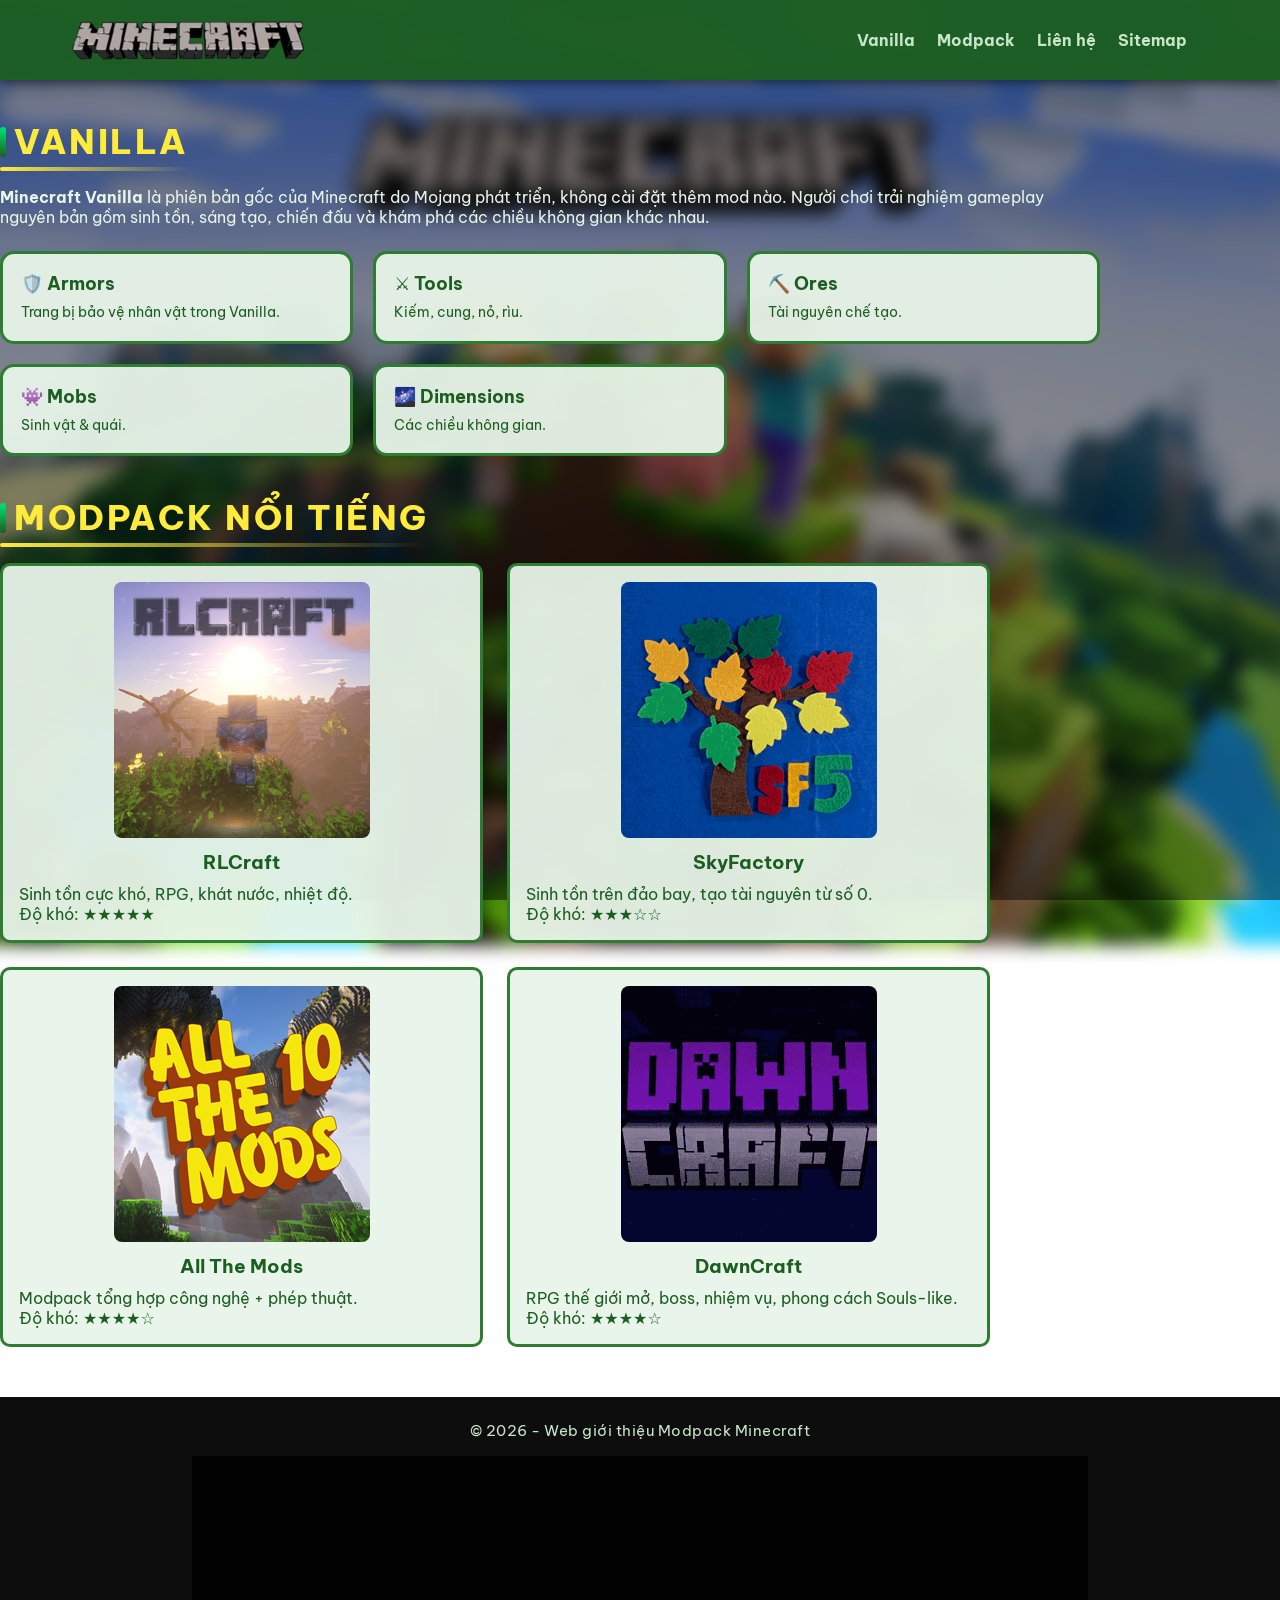
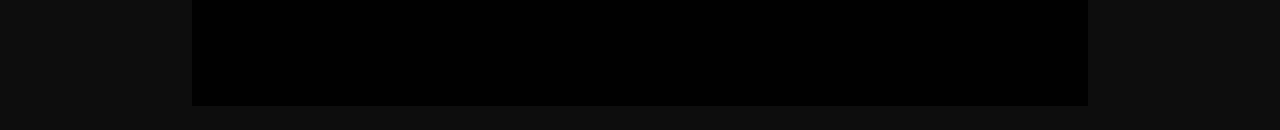
==== commit ffb2c5ba: "Update index.html" ====
--- a/index.html
+++ b/index.html
@@ -1,83 +1,91 @@
-<!DOCTYPE html>
-<html lang="vi">
-<head>
-    <meta charset="UTF-8">
-    <title>Minecraft Modpacks</title>
-    <link rel="icon" type="image/png" href="imagesG/logomc.png">
-    <link rel="stylesheet" href="ASMstyles.css">
-    <link rel="preconnect" href="https://fonts.googleapis.com">
+    <!DOCTYPE html>
+    <html lang="vi">
+    <head>
+        <meta charset="UTF-8">
+        <title>Minecraft Modpacks</title>
+        <link rel="icon" type="image/png" href="images/logomc.png">
+        <link rel="stylesheet" href="ASMstyles.css">
+        <link rel="preconnect" href="https://fonts.googleapis.com">
     <link rel="preconnect" href="https://fonts.gstatic.com" crossorigin>
     <link href="https://fonts.googleapis.com/css2?family=Be+Vietnam+Pro:wght@400;600;700;800&display=swap" rel="stylesheet">
-</head>
+    </head>
 
-<script>
-function toggleDetail(card) {
-    card.classList.toggle("active");
-}
-</script>
+    <script>
+    function toggleDetail(card) {
+        card.classList.toggle("active");
+    }
+    </script>
 
-<body>
+    <body>
 
-<header class="site-header">
-    <div class="container header-flex">
-        <div class="logo">
-            <a href="ASM.html">
-                <img src="imagesG/logomc.png" alt="Minecraft">
-            </a>
+    <header class="site-header">
+        <div class="container header-flex">
+            <div class="logo">
+                <a href="ASM.html">
+                    <img src="images/logomc.png" alt="Minecraft">
+                </a>
+            </div>
+
+            <nav class="nav">
+                <a href="#vanilla">Vanilla</a>
+                <a href="#modpack">Modpack</a>
+                <a href="lienhe.html">Liên hệ</a>
+                <a href="#sitemap">Sitemap</a>
+            </nav>
         </div>
+    </header>
 
-        <nav class="nav">
-            <a href="#vanilla">Vanilla</a>
-            <a href="#modpack">Modpack</a>
-            <a href="lienhe.html">Liên hệ</a>
-            <a href="#sitemap">Sitemap</a>
-        </nav>
-    </div>
-</header>
+    <!-- VANILLA -->
+    <div class="container section" id="vanilla">
+        <h2 class="section-title">VANILLA</h2>
 
-<!-- VANILLA -->
-<div class="container section" id="vanilla">
-    <h2 class="section-title">VANILLA</h2>
+        <p>
+            <b>Minecraft Vanilla</b> là phiên bản gốc của Minecraft do Mojang phát triển,
+            không cài đặt thêm mod nào.
+            Người chơi trải nghiệm gameplay nguyên bản gồm sinh tồn, sáng tạo,
+            chiến đấu và khám phá các chiều không gian khác nhau.
+        </p>
 
-    <p>
-        <b>Minecraft Vanilla</b> là phiên bản gốc của Minecraft do Mojang phát triển,
-        không cài đặt thêm mod nào.
-        Người chơi trải nghiệm gameplay nguyên bản gồm sinh tồn, sáng tạo,
-        chiến đấu và khám phá các chiều không gian khác nhau.
-    </p>
+<div class="vanilla-grid">
 
-    <div class="vanilla-grid">
-        <a class="vanilla-card" href="vanilla-armor.html">
-            <h3>🛡️ Armors</h3>
-            <p>Trang bị bảo vệ nhân vật trong Vanilla.</p>
-        </a>
+    <a class="vanilla-card" href="vanilla-armor.html">
+        <h3>🛡️ Armors</h3>
+        <p>Trang bị bảo vệ nhân vật trong Vanilla.</p>
+    </a>
 
-        <a class="vanilla-card" href="vanilla-tools.html">
-            <h3>⚔️ Tools</h3>
-            <p>Kiếm, cung, nỏ, rìu.</p>
-        </a>
+    <a class="vanilla-card" href="vanilla-tools.html">
+        <h3>⚔️ Tools</h3>
+        <p>Kiếm, cung, nỏ, rìu.</p>
+    </a>
 
-        <a class="vanilla-card" href="vanilla-ore.html">
-            <h3>⛏️ Ores</h3>
-            <p>Tài nguyên chế tạo.</p>
-        </a>
+    <a class="vanilla-card" href="vanilla-ore.html">
+        <h3>⛏️ Ores</h3>
+        <p>Tài nguyên chế tạo.</p>
+    </a>
 
-        <a class="vanilla-card" href="vanilla-mobs.html">
-            <h3>👾 Mobs</h3>
-            <p>Sinh vật & quái.</p>
-        </a>
-    </div>
+    <a class="vanilla-card" href="vanilla-mobs.html">
+        <h3>👾 Mobs</h3>
+        <p>Sinh vật & quái.</p>
+    </a>
+
+    <a class="vanilla-card" href="vanilla-dimensions.html">
+        <h3>🌌 Dimensions</h3>
+        <p>Các chiều không gian.</p>
+    </a>
+
 </div>
 
-<!-- MODPACK -->
-<div class="container section" id="modpack">
+
+
+    <!-- MODPACK -->
+    <div class="container section" id="modpack">
     <h2 class="section-title">MODPACK NỔI TIẾNG</h2>
 
     <div class="modpack-grid">
 
         <!-- RLCraft -->
         <a class="modpack-card rlcraft" href="rlcraft.html">
-            <img src="imagesG/rlcraft.jpg" alt="RLCraft">
+            <img src="images/rlcraft.jpg" alt="RLCraft">
             <h3>RLCraft</h3>
             <p>Sinh tồn cực khó, RPG, khát nước, nhiệt độ.</p>
             <span class="difficulty">Độ khó: ★★★★★</span>
@@ -85,7 +93,7 @@
 
         <!-- SkyFactory -->
         <a class="modpack-card skyfactory" href="skyfactory.html">
-            <img src="imagesG/skyfactory.gif" alt="SkyFactory">
+            <img src="images/skyfactory.gif" alt="SkyFactory">
             <h3>SkyFactory</h3>
             <p>Sinh tồn trên đảo bay, tạo tài nguyên từ số 0.</p>
             <span class="difficulty">Độ khó: ★★★☆☆</span>
@@ -93,7 +101,7 @@
 
         <!-- All The Mods -->
         <a class="modpack-card atm" href="allthemod.html">
-            <img src="imagesG/allthemod.jpg" alt="All The Mods">
+            <img src="images/allthemod.jpg" alt="All The Mods">
             <h3>All The Mods</h3>
             <p>Modpack tổng hợp công nghệ + phép thuật.</p>
             <span class="difficulty">Độ khó: ★★★★☆</span>
@@ -101,7 +109,7 @@
 
         <!-- DawnCraft -->
         <a class="modpack-card dawncraft" href="dawncraft.html">
-            <img src="imagesG/dawncraft.gif" alt="DawnCraft">
+            <img src="images/dawncraft.gif" alt="DawnCraft">
             <h3>DawnCraft</h3>
             <p>RPG thế giới mở, boss, nhiệm vụ, phong cách Souls-like.</p>
             <span class="difficulty">Độ khó: ★★★★☆</span>
@@ -109,8 +117,10 @@
 
     </div>
 </div>
+        </div>
+         
 
-<!-- FOOTER -->
+    <!-- ===== FOOTER + MAP (GIỮ NGUYÊN) ===== -->
 <footer class="site-footer" id="sitemap">
     <div class="footer-text">
         © 2026 - Web giới thiệu Modpack Minecraft
@@ -125,5 +135,7 @@
     </div>
 </footer>
 
-</body>
-</html>
+
+    </body>
+    </html>
+    
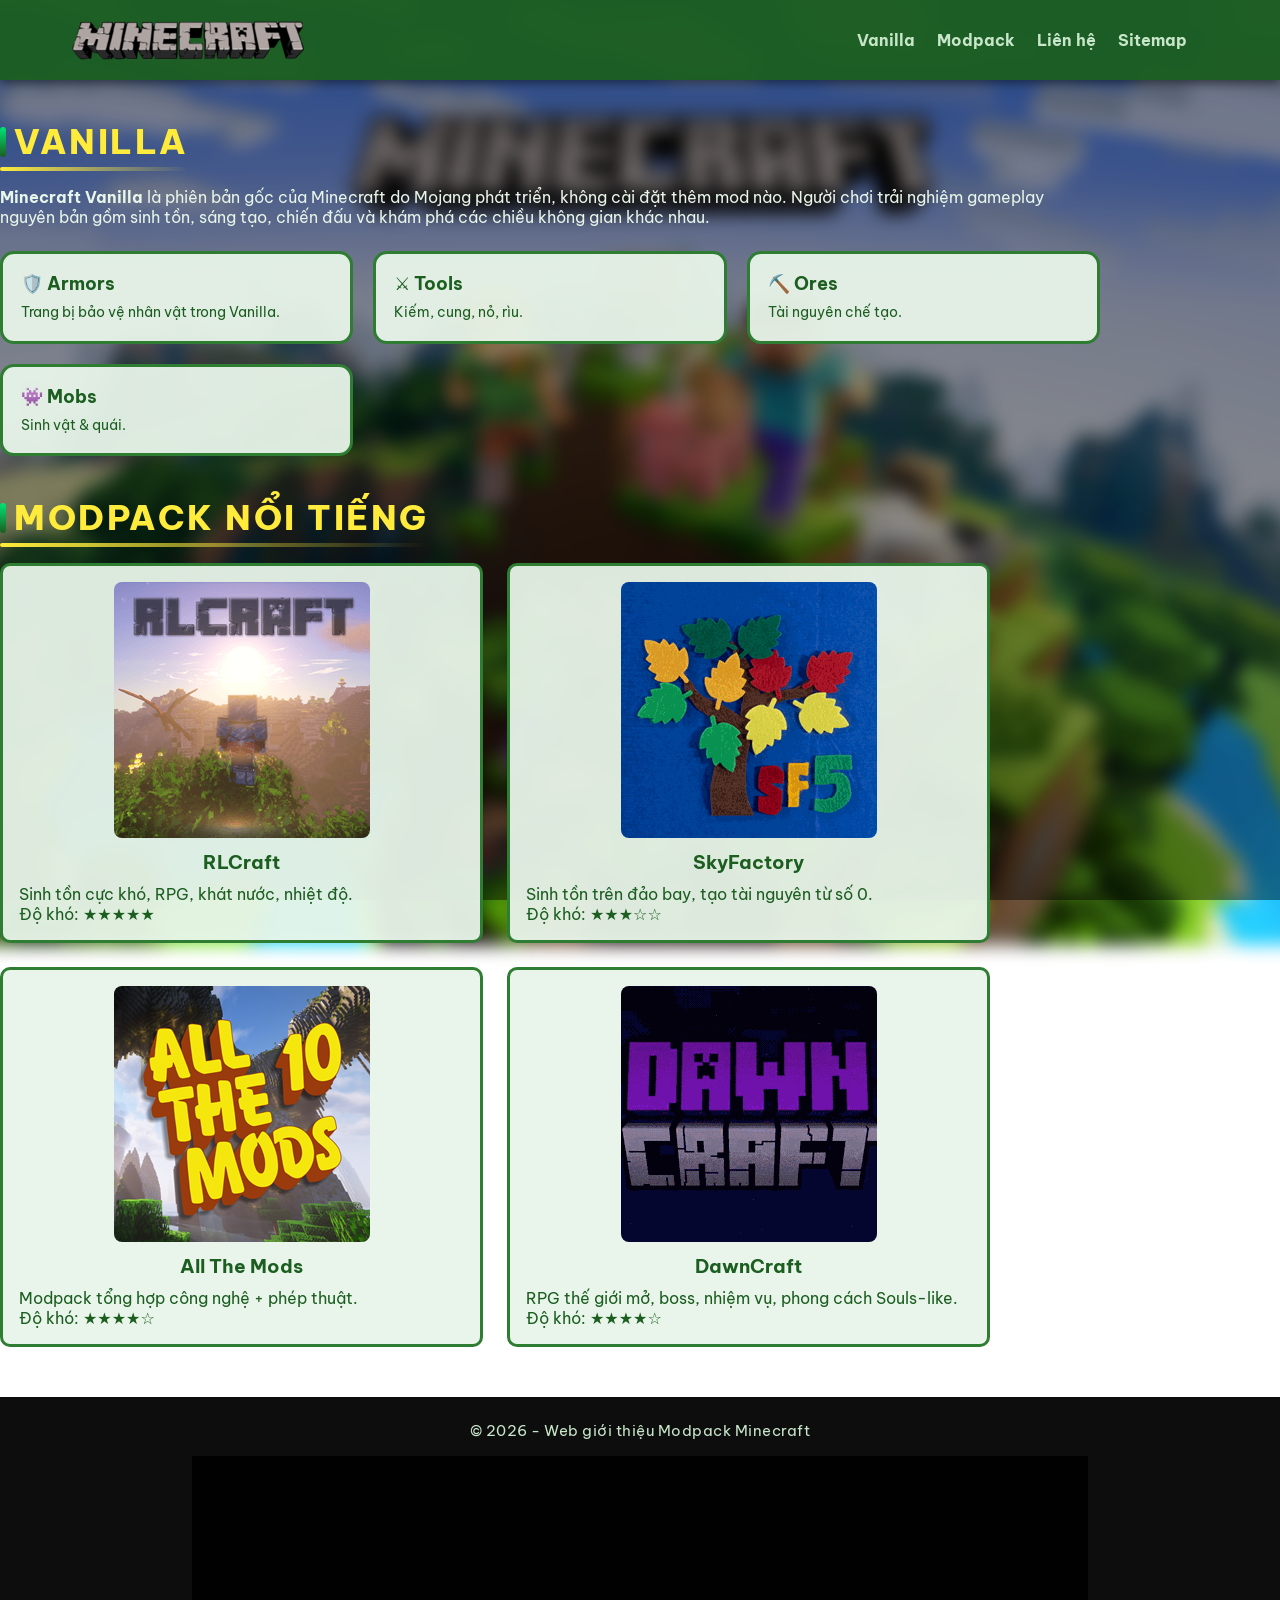
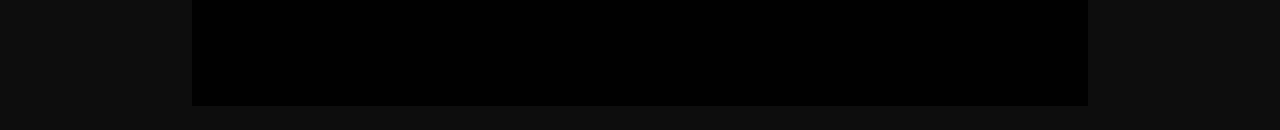
==== commit e8a8ed29: "Update index.html" ====
--- a/index.html
+++ b/index.html
@@ -67,12 +67,6 @@
         <h3>👾 Mobs</h3>
         <p>Sinh vật & quái.</p>
     </a>
-
-    <a class="vanilla-card" href="vanilla-dimensions.html">
-        <h3>🌌 Dimensions</h3>
-        <p>Các chiều không gian.</p>
-    </a>
-
 </div>
 
 
@@ -139,3 +133,4 @@
     </body>
     </html>
     
+
